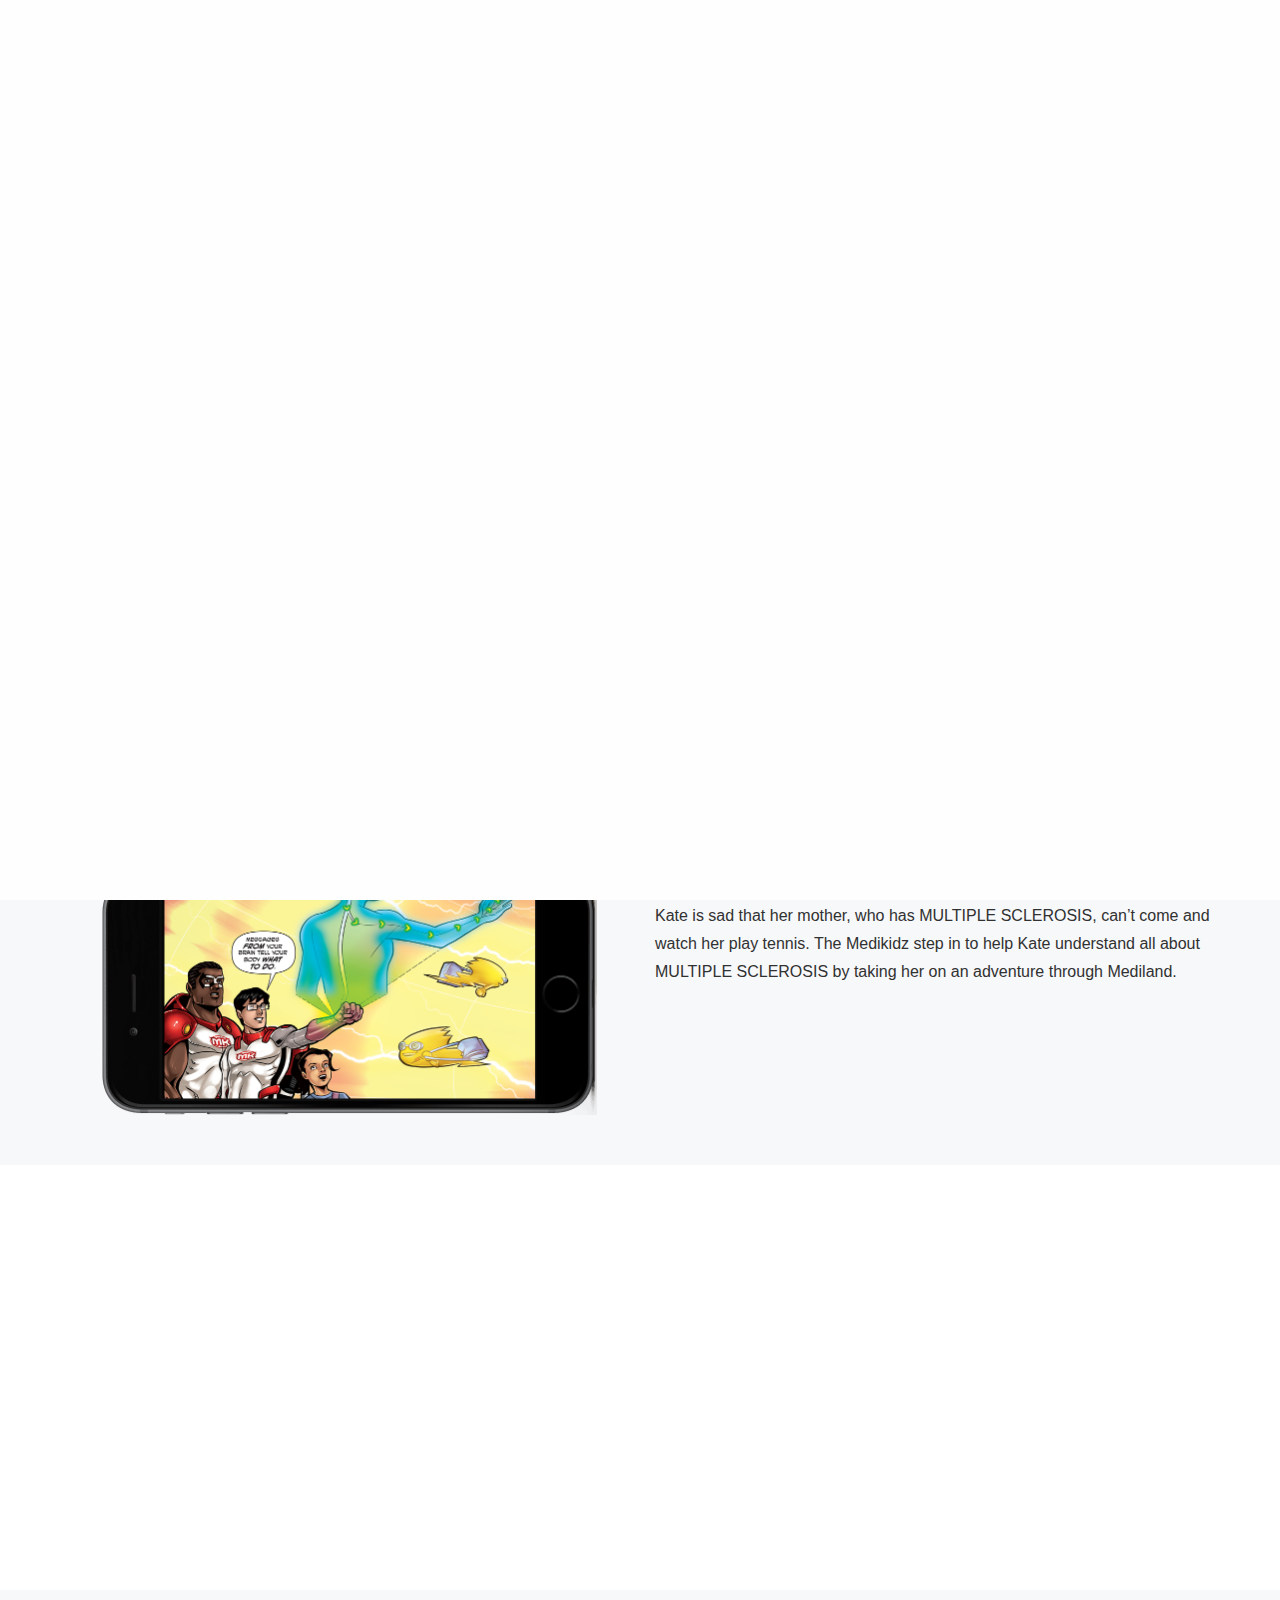
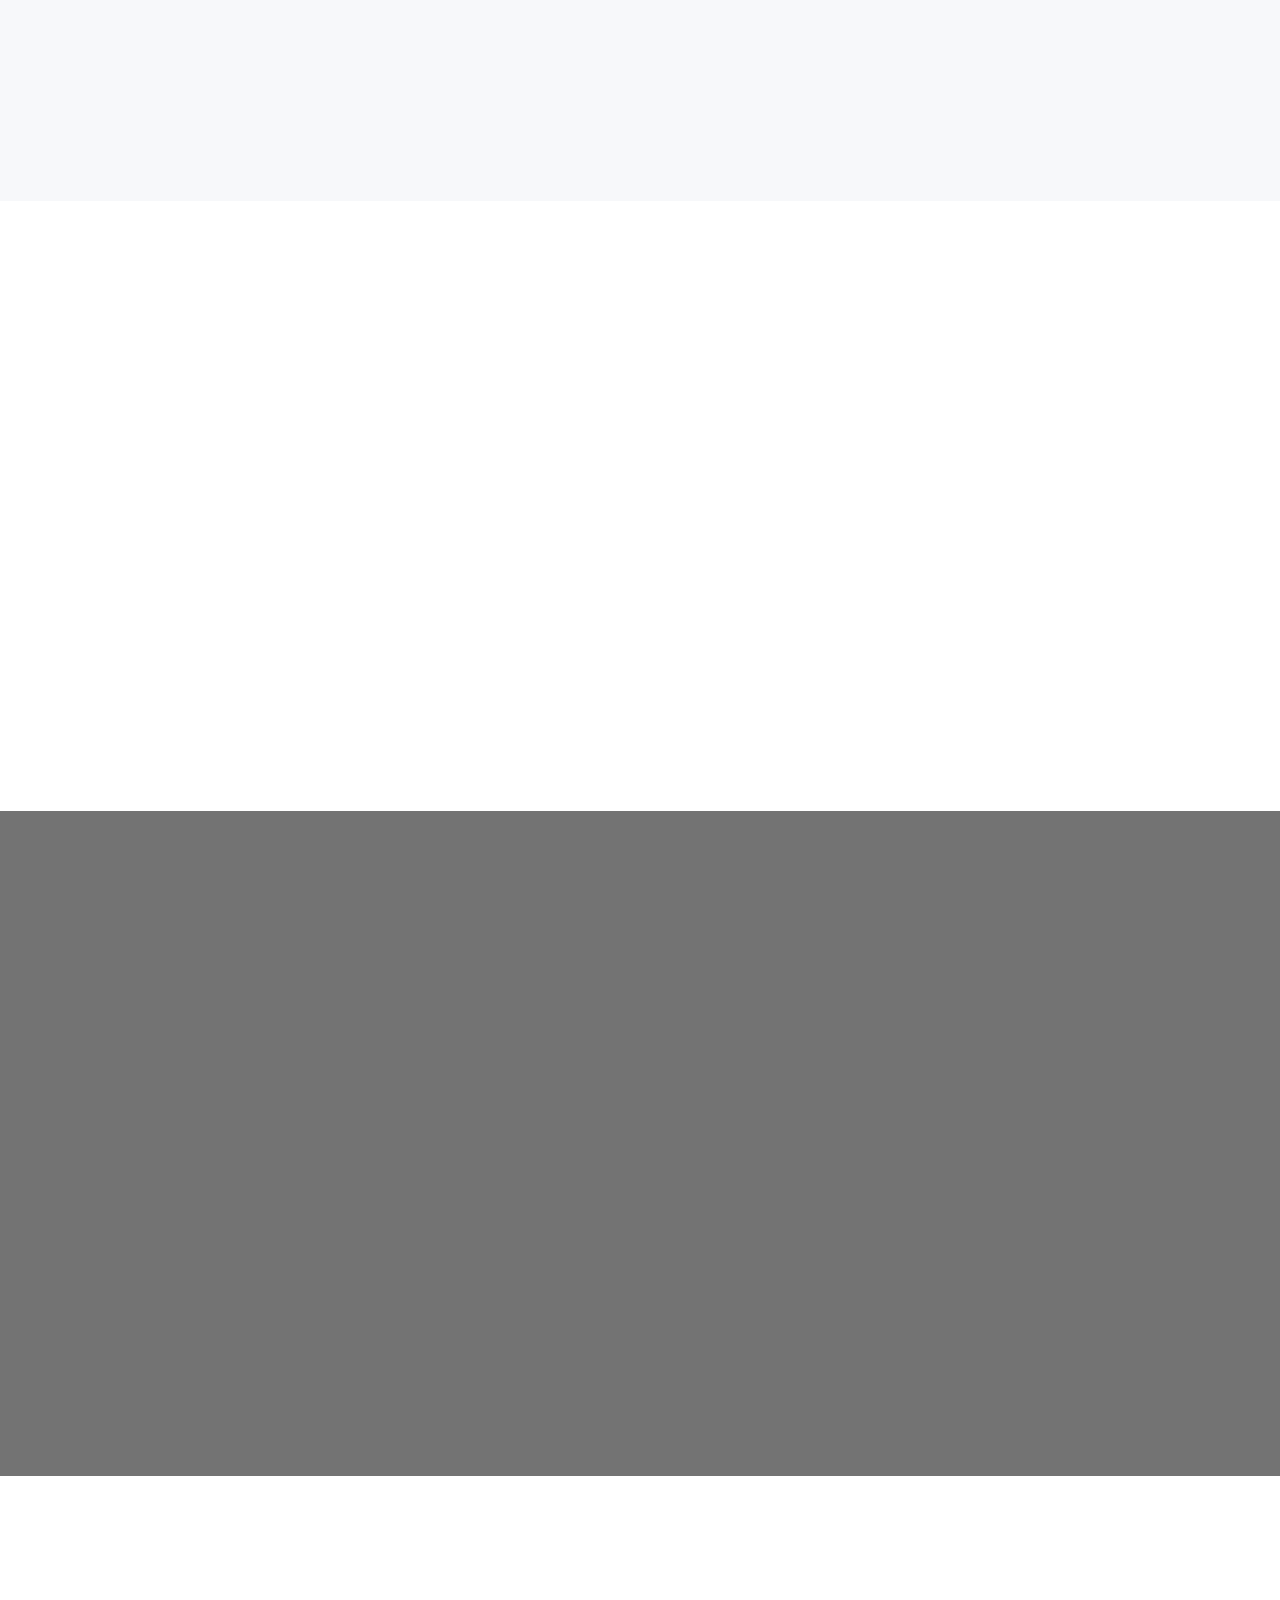
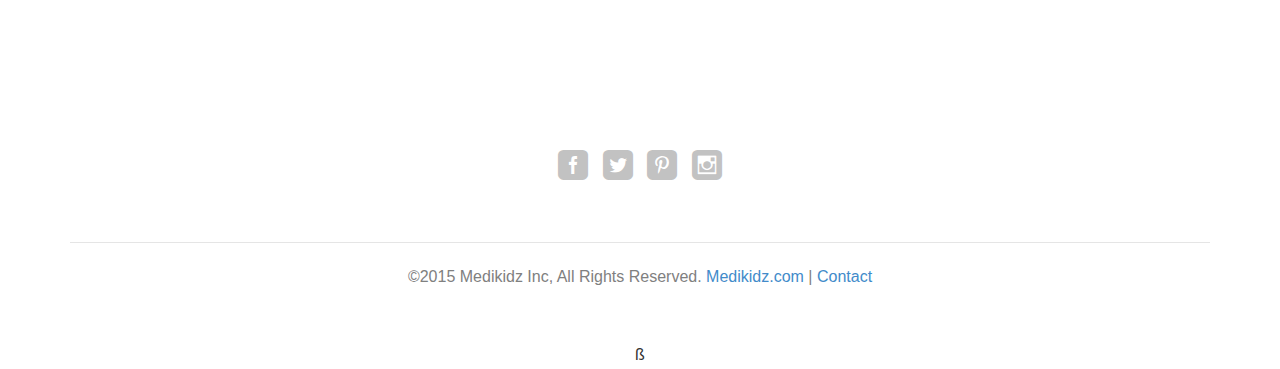
==== index.html @ 262c2599 "MS Landing Page" ====
<!doctype html>
<html lang="en">
<head>
<meta charset="UTF-8">
<meta name="description" content="Medikidz Explain Mulitple Sclerosis">
<meta name="keywords" content="Medikidz, MS, Landing page, Multiple Sclerosis, App, Mobile, comic, tablet, digital">
<meta name="author" content="Adrian Raudaschl">
<meta name="viewport" content="width=device-width, initial-scale=1, maximum-scale=1">

<!-- SITE TITLE -->
<title>Medikidz Explain Multiple Sclerosis</title>

<!-- =========================
      FAV AND TOUCH ICONS  
============================== -->
<link rel="icon" href="images/favicon.ico">
<link rel="apple-touch-icon" href="images/apple-touch-icon.png">
<link rel="apple-touch-icon" sizes="72x72" href="images/apple-touch-icon-72x72.png">
<link rel="apple-touch-icon" sizes="114x114" href="images/apple-touch-icon-114x114.png">

<!-- =========================
     STYLESHEETS   
============================== -->
<!-- BOOTSTRAP -->
<link rel="stylesheet" href="css/bootstrap.min.css">

<!-- FONT ICONS -->
<link rel="stylesheet" href="assets/elegant-icons/style.css">
<link rel="stylesheet" href="assets/app-icons/styles.css">
<!--[if lte IE 7]><script src="lte-ie7.js"></script><![endif]-->

<!-- WEB FONTS -->
<link href='http://fonts.googleapis.com/css?family=Roboto:100,300,100italic,400,300italic' rel='stylesheet' type='text/css'>

<!-- CAROUSEL AND LIGHTBOX -->
<link rel="stylesheet" href="css/owl.theme.css">
<link rel="stylesheet" href="css/owl.carousel.css">
<link rel="stylesheet" href="css/nivo-lightbox.css">
<link rel="stylesheet" href="css/nivo_themes/default/default.css">

<!-- ANIMATIONS -->
<link rel="stylesheet" href="css/animate.min.css">

<!-- CUSTOM STYLESHEETS -->
<link rel="stylesheet" href="css/styles.css">

<!-- COLORS -->
<!-- <link rel="stylesheet" href="css/colors/blue.css"> <!-- DEFAULT COLOR/ CURRENTLY USING -->
<link rel="stylesheet" href="css/colors/red.css"> 
<!-- <link rel="stylesheet" href="css/colors/green.css"> --> 
<!-- <link rel="stylesheet" href="css/colors/purple.css"> --> 
<!-- <link rel="stylesheet" href="css/colors/orange.css"> --> 
<!-- <link rel="stylesheet" href="css/colors/blue-munsell.css"> --> 
<!-- <link rel="stylesheet" href="css/colors/slate.css"> --> 
<!-- <link rel="stylesheet" href="css/colors/yellow.css"> -->

<!-- RESPONSIVE FIXES -->
<link rel="stylesheet" href="css/responsive.css">


<!--[if lt IE 9]>
			<script src="js/html5shiv.js"></script>
			<script src="js/respond.min.js"></script>
<![endif]-->

<!-- JQUERY -->
<script src="http://ajax.googleapis.com/ajax/libs/jquery/1.9.1/jquery.min.js"></script>

</head>

<body>
<!-- =========================
     PRE LOADER       
============================== -->
<div class="preloader">
  <div class="status">&nbsp;</div>
</div>

<!-- =========================
     HEADER   
============================== -->
<header class="header" data-stellar-background-ratio="0.5" id="home">


	<!-- STICKY NAVIGATION -->
	<div class="navbar navbar-inverse bs-docs-nav navbar-fixed-top sticky-navigation">
		<div class="container">
			<div class="navbar-header">
				
				<!-- LOGO ON STICKY NAV BAR -->
				<button type="button" class="navbar-toggle" data-toggle="collapse" data-target="#kane-navigation">
				<span class="sr-only">Toggle navigation</span>
				<span class="icon-bar"></span>
				<span class="icon-bar"></span>
				<span class="icon-bar"></span>
				</button>

				<a class="navbar-brand bounceIn" href="#"><img src="images/logo-black.png" alt=""></a>
				
			</div>
			
			<!-- NAVIGATION LINKS -->
			<div class="navbar-collapse collapse" id="kane-navigation">
				<ul class="nav navbar-nav navbar-right main-navigation">
					<li><a href="#home">Home</a></li>
	
					<li><a href="#brief1">Multiple Sclerosis Comic</a></li>
	
					<li><a href="#screenshot-section">Gallery</a></li>
					<li><a href="#download">Free Download</a></li>
					<li><a href="http://www.medikidz.com/">Medikidz.com</a></li>
				</ul>
			</div>
		</div> <!-- /END CONTAINER -->
	</div> <!-- /END STICKY NAVIGATION -->
	
	
	<!-- CONTAINER -->
	<div class="container">
		
		<!-- ONLY LOGO ON HEADER -->
		<div class="only-logo">
			<div class="navbar">
				<div class="navbar-header bounceIn">
					<img src="images/logo.png" alt="Medikidz Logo- Medikidz Explain Multiple Sclerosis">
				</div>
			</div>
		</div> <!-- /END ONLY LOGO ON HEADER -->
		
		<div class="row home-contents">
			<div class="hero">
				
				<!-- HEADING AND BUTTONS -->
				<div class="intro-section">
					
					<!-- WELCOM MESSAGE -->
					
					<img src="images/promo.png" alt="Medikidz Explain Multiple Sclerosis App">
					<!-- <img class="hero-textTOP" src="images/promo-HEROtext.png"> -->
					<a href = "#download"><h3></h3><h2 class="hero-text">DOWNLOAD FOR FREE TODAY!</h2></a>
					
					<!-- BUTTON -->


					<div class="buttons wow bounceInUp" id="download-button">
						<a href = "#download"><img src="images/ios-appdownload.png" alt="iOS download logo"></a>
						<a href = "#download"><img src="images/google-appdownload.png" alt="Google download logo"></a>
						<a href = "#download"><img src="images/browser-appdownload.png" alt="browser logo"></a><br>
						<h5>Available on App Store and Play Store</h5>
					</div>
					<!-- /END BUTTONS -->
					
				</div>
				<!-- /END HEADNING AND BUTTONS -->
				
			</div>
			
			
			<div class="col-md-6 col-sm-6 hidden-xs">
			    
			    
			    
			</div>
			
		</div>
		<!-- /END ROW -->
		
	</div>
	<!-- /END CONTAINER -->
</div>
<!-- /END COLOR OVERLAY -->
</header>
<!-- /END HEADER -->
<!-- <section class="app-brief grey-bg" id="brief1" style=" padding-top: 10px; margin-bottom: -80px;">
	<a href="https://www.hyperiontx.com/"><img src="images/Hyperion_UCD_Support_Logo_mini.png" alt="LOGO" class="responsive-img wow bounceIn"></a>
	<a href="http://www.nucdf.org/"><img src="images/cureUCDLogo-mini.png" alt="LOGO" class="responsive-img wow bounceIn"></a>
</section> -->

<!-- =========================
     BRIEF LEFT SECTION 
============================== -->
<section class="app-brief grey-bg" id="brief1">

<div class="container">
	
	<div class="row">
		
		<!-- PHONES IMAGE -->
		<div class="col-md-6 wow fadeInRight animated" data-wow-offset="10" data-wow-duration="1.5s">
			<div class="phone-image">
				<img src="images/2-iphone-6-left.png" alt="Multiple Sclerosis App sample">
			</div>
		</div>
		
		<!-- RIGHT SIDE WITH BRIEF -->
		<div class="col-md-6 left-align wow fadeInLeft animated" data-wow-offset="10" data-wow-duration="1.5s">
			
			<!-- SECTION TITLE -->
			<h2 class="dark-text">Multiple Sclerosis Adventure!</h2>
			
			<div class="colored-line-left">
			</div>
			
			<p>
				Kate is sad that her mother, who has MULTIPLE SCLEROSIS, can’t come and watch her play tennis. The Medikidz step in to help Kate understand all about MULTIPLE SCLEROSIS by taking her on an adventure through Mediland.
</p>
			
			<!-- FEATURE LIST -->
	<!-- 		<ul class="feature-list">
				<li><i class="icon_lock_alt"></i> Reliable and Secure Platform</li>
				<li><i class="icon_check_alt2"></i> Everything is perfectly orgainized for future</li>
				<li><i class="icon_paperclip"></i> Attach large file easily</li>
				<li><i class="icon_adjust-vert"></i> Tons of features and easy to use and customize</li>
			</ul> -->
			
		</div>
		<!-- /END RIGHT BRIEF -->
		
	</div>
	<!-- /END ROW -->
	
</div>
<!-- /END CONTAINER -->

</section>
<!-- /END SECTION -->
<!-- =========================
     BRIEF RIGHT SECTION 
============================== -->
<section class="app-brief" id="brief2">

<div class="container">
	
	<div class="row">
		
		<!-- BRIEF -->
		<div class="col-md-6 left-align wow fadeInLeft animated" data-wow-offset="10" data-wow-duration="1.5s">
			
			<!-- SECTION TITLE -->
			<h2 class="dark-text">Introducing Kate!</h2>
			
			<div class="colored-line-left">
			</div>
			<p>
Kate’s mother is just one of millions of people who are living with medical conditions that they find hard to explain to children.
			</p>
			
		</div>
		<!-- /ENDBRIEF -->
		
		<!-- PHONES IMAGE -->
		<div class="col-md-6 wow fadeInRight animated" data-wow-offset="10" data-wow-duration="1.5s">
			<div class="phone-image2">
				<img src="images/2-iphone-right.png" alt="Kate playing tennis">
			</div>
		</div>
		<!-- /END PHONES IMAGE -->
		
	</div>
	<!-- /END ROW -->
	
</div>
<!-- /END CONTAINER -->

</section>
<!-- /END SECTION -->

<!-- =========================
     BRIEF LEFT SECTION 
============================== -->
<section class="app-brief grey-bg" id="brief1">

<div class="container">
	
	<div class="row">
		
		<!-- PHONES IMAGE -->
		<div class="col-md-6 wow fadeInRight animated" data-wow-offset="10" data-wow-duration="1.5s">
			<div class="phone-image3">
				<img src="images/novartis.png" alt="novartis Logo">
			</div>
		</div>
		
		<!-- RIGHT SIDE WITH BRIEF -->
		<div class="col-md-6 left-align wow fadeInLeft animated" data-wow-offset="10" data-wow-duration="1.5s">
			
			<!-- SECTION TITLE -->
			<h2 class="dark-text">Kindly supported by Novartis</h2>
			
			
			<!-- FEATURE LIST -->
	<!-- 		<ul class="feature-list">
				<li><i class="icon_lock_alt"></i> Reliable and Secure Platform</li>
				<li><i class="icon_check_alt2"></i> Everything is perfectly orgainized for future</li>
				<li><i class="icon_paperclip"></i> Attach large file easily</li>
				<li><i class="icon_adjust-vert"></i> Tons of features and easy to use and customize</li>
			</ul> -->
			
		</div>
		<!-- /END RIGHT BRIEF -->
		
	</div>
	<!-- /END ROW -->
	
</div>
<!-- /END CONTAINER -->

</section>
<!-- /END SECTION -->






<!-- =========================
     SCREENSHOTS
============================== -->
<section class="screenshots " id="screenshot-section">

<div class="container">
	
	<!-- SECTION HEADER -->
	<div class="section-header wow fadeIn animated" data-wow-offset="10" data-wow-duration="1.5s">


		
		<!-- SECTION TITLE -->
		<h2 class="dark-text">Gallery</h2>
		
		<div class="colored-line">
		</div>	
	</div>
	<!-- /END SECTION HEADER -->
	
	<div class="row wow bounceIn animated" data-wow-offset="10" data-wow-duration="1.5s">
		
		<div id="screenshots" class="owl-carousel owl-theme">
			<div class="shot">
				<a href="images/screenshots/5.jpg" data-lightbox-gallery="screenshots-gallery"><img src="images/screenshots/5.jpg" alt="Screenshot"></a>
			</div>
			
			<div class="shot">
				<a href="images/screenshots/2.jpg" data-lightbox-gallery="screenshots-gallery"><img src="images/screenshots/2.jpg" alt="Screenshot"></a>
			</div>

			<div class="shot">
				<a href="images/screenshots/1.jpg" data-lightbox-gallery="screenshots-gallery"><img src="images/screenshots/1.jpg" alt="Screenshot"></a>
			</div>
			
			<div class="shot">
				<a href="images/screenshots/6.jpg" data-lightbox-gallery="screenshots-gallery"><img src="images/screenshots/6.jpg" alt="Screenshot"></a>
			</div>
			
			<div class="shot">
				<a href="images/screenshots/8.jpg" data-lightbox-gallery="screenshots-gallery"><img src="images/screenshots/8.jpg" alt="Screenshot"></a>
			</div>
			
			<div class="shot">
				<a href="images/screenshots/4.jpg" data-lightbox-gallery="screenshots-gallery"><img src="images/screenshots/4.jpg" alt="Screenshot"></a>
			</div>
			
			
			
			<div class="shot">
				<a href="images/screenshots/7.jpg" data-lightbox-gallery="screenshots-gallery"><img src="images/screenshots/7.jpg" alt="Screenshot"></a>
			</div>
			
			<div class="shot">
				<a href="images/screenshots/3.jpg" data-lightbox-gallery="screenshots-gallery"><img src="images/screenshots/3.jpg" alt="Screenshot"></a>
			</div>
			
		</div>
		<!-- /END SCREENSHOTS -->
		
	</div>
	<!-- /END ROW -->
	
</div>
<!-- /END CONTAINER -->

</section>
<!-- /END SCREENSHOTS SECTION -->





<!-- =========================
     DOWNLOAD NOW 
============================== -->
<section class="download" id="download">

<div class="color-overlay">

	<div class="container">
		<div class="row">
			<div class="col-md-8 col-md-offset-2">
				
				<!-- DOWNLOAD BUTTONS AREA -->
				<div class="download-container">
					<h2 class=" wow fadeInLeft animated" data-wow-offset="10" data-wow-duration="1.5s">Download the comic FREE on</h2>
					
					<!-- BUTTONS -->
					<div class="buttons wow fadeInRight animated" data-wow-offset="10" data-wow-duration="1.5s">

						<a href="#" class="btn btn-default btn-lg standard-button"><i class="icon-app-store"></i>App Store</a>
						<a href="#" class="btn btn-default btn-lg standard-button"><i class="icon-google-play"></i>Play Store</a>
						<a href="#" class="btn btn-default btn-lg standard-button"><i class="icon_cursor"></i>View on your web browser</a>



						<!-- <a href = "#download"><img src="images/ios-appdownload.png"></a>
						<a href = "https://play.google.com/store/apps/details?id=com.medikidz.usa.ucd"><img src="images/google-appdownload.png"></a>
						<a href = "http://www.medikidz.com/Redirection/ucd/usa/en/index.html"><img src="images/browser-appdownload.png"></a>
						 -->
					</div>
					<!-- /END BUTTONS -->
					
				</div>
				<!-- END OF DOWNLOAD BUTTONS AREA -->
				
				
				<!-- SUBSCRIPTION FORM WITH TITLE -->
				<div class="subscription-form-container">
					
					<h2 class="wow fadeInLeft animated" data-wow-offset="10" data-wow-duration="1.5s">Want to keep up with the latest Medikidz news?</h2>
					
					<!-- =====================
					     MAILCHIMP FORM STARTS 
					     ===================== -->
					
					<form class="subscription-form mailchimp form-inline wow fadeInRight animated" data-wow-offset="10" data-wow-duration="1.5s" role="form">
						
						<!-- SUBSCRIPTION SUCCESSFUL OR ERROR MESSAGES -->
						<h4 class="subscription-success"></h4>
						<h4 class="subscription-error"></h4>
						
						<!-- EMAIL INPUT BOX -->
						<input type="email" name="email" id="subscriber-email" placeholder="Your Email" class="form-control input-box">
						
						<!-- SUBSCRIBE BUTTON -->
						<button type="submit" id="subscribe-button" class="btn btn-default standard-button">Subscribe</button>
						
					</form>
					<!-- /END MAILCHIMP FORM STARTS -->
					
					<!-- =====================
					     LOCAL TXT FORM STARTS 
					     ===================== -->
					     
					<!-- THIS FORM IS COMMENTED TO HIDE 
					
					<form class="subscription-form form-inline wow fadeInRight animated" data-wow-offset="10" data-wow-duration="1.5s" id="subscribe" role="form">
						
						<h4 class="subscription-success"><i class="icon_check"></i> Thank you! We will notify you soon.</h4>
						<h4 class="subscription-error">Something Wrong!</h4>
						
						<input type="email" name="email" id="subscriber-email" placeholder="Your Email" class="form-control input-box">
						
						<button type="submit" id="subscribe-button" class="btn btn-default standard-button">Subscribe</button>
						
					</form>
					
					-->
					
					<!-- / LOCAL TXT SAVING FORM END -->

				</div>
                <!-- END OF SUBSCRIPTION FORM WITH TITLE -->
				
			</div> 
			<!-- END COLUMN -->
			
		</div> 
		<!-- END ROW -->
		
	</div>
	<!-- /END CONTAINER -->
</div>
<!-- /END COLOR OVERLAY -->

</section>
<!-- /END DOWNLOAD SECTION -->


<!-- =========================
     FOOTER 
============================== -->
<footer>

<div class="container">
	
	
	<!-- LOGO -->
	<a href="http://www.medikidz.com"><img src="images/logo-black.png" alt="Medikidz LOGO" id="mk-f-logo" class="responsive-img wow bounceIn"></a><br>
	<a href="#/"><img src="images/novartis.png" alt="Novartis LOGO" id="horizon-f-logo" class="responsive-img wow bounceIn"></a>
	<!-- <a href="http://www.nucdf.org/"><img src="images/cureUCDLogo-mini.png" alt="LOGO" class="responsive-img wow bounceIn"></a> -->
	
	<!-- SOCIAL ICONS -->
	<ul class="social-icons">
		<li><a href="https://www.facebook.com/medikidzfoundation"><i class="social_facebook_square"></i></a></li>
		<li><a href="https://twitter.com/medikidz"><i class="social_twitter_square"></i></a></li>
		<li><a href="https://uk.pinterest.com/medikidz/"><i class="social_pinterest_square"></i></a></li>
		<li><a href="https://instagram.com/Medikidz/"><i class="social_instagram_square"></i></a></li>
	</ul>
	
	<!-- COPYRIGHT TEXT -->
	<p class="copyright">
		©2015 Medikidz Inc, All Rights Reserved. <a href="http://www.medikidz.com">Medikidz.com</a> | <a href="http://www.medikidz.com/gb-en/contact-us/" title="">Contact</a>
	</p>

</div>
<!-- /END CONTAINER -->
 
</footer>
<!-- /END FOOTER -->


<!-- =========================
     SCRIPTS 
============================== -->

<script src="js/bootstrap.min.js"></script>
<!-- <script src="js/smoothscroll.js"></script> -->
<script src="js/jquery.scrollTo.min.js"></script>
<script src="js/jquery.localScroll.min.js"></script>
<script src="js/owl.carousel.min.js"></script>ß
<script src="js/nivo-lightbox.min.js"></script>
<script src="js/simple-expand.min.js"></script>
<script src="js/wow.min.js"></script>
<script src="js/jquery.stellar.min.js"></script>
<!-- <script src="js/retina.min.js"></script> -->
<script src="js/jquery.nav.js"></script>
<script src="js/matchMedia.js"></script>
<script src="js/jquery.ajaxchimp.min.js"></script>
<script src="js/jquery.fitvids.js"></script>
<script src="js/custom.js"></script>

</body>
</html>
---- assets/elegant-icons/style.css ----
@font-face {
	font-family: 'ElegantIcons';
	src:url('fonts/ElegantIcons.eot');
	src:url('fonts/ElegantIcons.eot?#iefix') format('embedded-opentype'),
		url('fonts/ElegantIcons.ttf') format('truetype'),
		url('fonts/ElegantIcons.svg#ElegantIcons') format('svg'),
		url('fonts/ElegantIcons.woff') format('woff');
	font-weight: normal;
	font-style: normal;
}

@media screen and (-webkit-min-device-pixel-ratio:0) {
@font-face {
font-family: 'ElegantIcons';
src: url('fonts/ElegantIcons.svg#ElegantIcons') format('svg');

}
}

/* Use the following CSS code if you want to use data attributes for inserting your icons */
[data-icon]:before {
	font-family: 'ElegantIcons';
	content: attr(data-icon);
	speak: none;
	font-weight: normal;
	font-variant: normal;
	text-transform: none;
	line-height: 1;
	-webkit-font-smoothing: antialiased;
	-moz-osx-font-smoothing: grayscale;
}

/* Use the following CSS code if you want to have a class per icon */
/*
Instead of a list of all class selectors,
you can use the generic selector below, but it's slower:
[class*="your-class-prefix"] {
*/
.arrow_up, .arrow_down, .arrow_left, .arrow_right, .arrow_left-up, .arrow_right-up, .arrow_right-down, .arrow_left-down, .arrow-up-down, .arrow_up-down_alt, .arrow_left-right_alt, .arrow_left-right, .arrow_expand_alt2, .arrow_expand_alt, .arrow_condense, .arrow_expand, .arrow_move, .arrow_carrot-up, .arrow_carrot-down, .arrow_carrot-left, .arrow_carrot-right, .arrow_carrot-2up, .arrow_carrot-2down, .arrow_carrot-2left, .arrow_carrot-2right, .arrow_carrot-up_alt2, .arrow_carrot-down_alt2, .arrow_carrot-left_alt2, .arrow_carrot-right_alt2, .arrow_carrot-2up_alt2, .arrow_carrot-2down_alt2, .arrow_carrot-2left_alt2, .arrow_carrot-2right_alt2, .arrow_triangle-up, .arrow_triangle-down, .arrow_triangle-left, .arrow_triangle-right, .arrow_triangle-up_alt2, .arrow_triangle-down_alt2, .arrow_triangle-left_alt2, .arrow_triangle-right_alt2, .arrow_back, .icon_minus-06, .icon_plus, .icon_close, .icon_check, .icon_minus_alt2, .icon_plus_alt2, .icon_close_alt2, .icon_check_alt2, .icon_zoom-out_alt, .icon_zoom-in_alt, .icon_search, .icon_box-empty, .icon_box-selected, .icon_minus-box, .icon_plus-box, .icon_box-checked, .icon_circle-empty, .icon_circle-slelected, .icon_stop_alt2, .icon_stop, .icon_pause_alt2, .icon_pause, .icon_menu, .icon_menu-square_alt2, .icon_menu-circle_alt2, .icon_ul, .icon_ol, .icon_adjust-horiz, .icon_adjust-vert, .icon_document_alt, .icon_documents_alt, .icon_pencil, .icon_pencil-edit_alt, .icon_pencil-edit, .icon_folder-alt, .icon_folder-open_alt, .icon_folder-add_alt, .icon_info_alt, .icon_error-oct_alt, .icon_error-circle_alt, .icon_error-triangle_alt, .icon_question_alt2, .icon_question, .icon_comment_alt, .icon_chat_alt, .icon_vol-mute_alt, .icon_volume-low_alt, .icon_volume-high_alt, .icon_quotations, .icon_quotations_alt2, .icon_clock_alt, .icon_lock_alt, .icon_lock-open_alt, .icon_key_alt, .icon_cloud_alt, .icon_cloud-upload_alt, .icon_cloud-download_alt, .icon_image, .icon_images, .icon_lightbulb_alt, .icon_gift_alt, .icon_house_alt, .icon_genius, .icon_mobile, .icon_tablet, .icon_laptop, .icon_desktop, .icon_camera_alt, .icon_mail_alt, .icon_cone_alt, .icon_ribbon_alt, .icon_bag_alt, .icon_creditcard, .icon_cart_alt, .icon_paperclip, .icon_tag_alt, .icon_tags_alt, .icon_trash_alt, .icon_cursor_alt, .icon_mic_alt, .icon_compass_alt, .icon_pin_alt, .icon_pushpin_alt, .icon_map_alt, .icon_drawer_alt, .icon_toolbox_alt, .icon_book_alt, .icon_calendar, .icon_film, .icon_table, .icon_contacts_alt, .icon_headphones, .icon_lifesaver, .icon_piechart, .icon_refresh, .icon_link_alt, .icon_link, .icon_loading, .icon_blocked, .icon_archive_alt, .icon_heart_alt, .icon_star_alt, .icon_star-half_alt, .icon_star, .icon_star-half, .icon_tools, .icon_tool, .icon_cog, .icon_cogs, .arrow_up_alt, .arrow_down_alt, .arrow_left_alt, .arrow_right_alt, .arrow_left-up_alt, .arrow_right-up_alt, .arrow_right-down_alt, .arrow_left-down_alt, .arrow_condense_alt, .arrow_expand_alt3, .arrow_carrot_up_alt, .arrow_carrot-down_alt, .arrow_carrot-left_alt, .arrow_carrot-right_alt, .arrow_carrot-2up_alt, .arrow_carrot-2dwnn_alt, .arrow_carrot-2left_alt, .arrow_carrot-2right_alt, .arrow_triangle-up_alt, .arrow_triangle-down_alt, .arrow_triangle-left_alt, .arrow_triangle-right_alt, .icon_minus_alt, .icon_plus_alt, .icon_close_alt, .icon_check_alt, .icon_zoom-out, .icon_zoom-in, .icon_stop_alt, .icon_menu-square_alt, .icon_menu-circle_alt, .icon_document, .icon_documents, .icon_pencil_alt, .icon_folder, .icon_folder-open, .icon_folder-add, .icon_folder_upload, .icon_folder_download, .icon_info, .icon_error-circle, .icon_error-oct, .icon_error-triangle, .icon_question_alt, .icon_comment, .icon_chat, .icon_vol-mute, .icon_volume-low, .icon_volume-high, .icon_quotations_alt, .icon_clock, .icon_lock, .icon_lock-open, .icon_key, .icon_cloud, .icon_cloud-upload, .icon_cloud-download, .icon_lightbulb, .icon_gift, .icon_house, .icon_camera, .icon_mail, .icon_cone, .icon_ribbon, .icon_bag, .icon_cart, .icon_tag, .icon_tags, .icon_trash, .icon_cursor, .icon_mic, .icon_compass, .icon_pin, .icon_pushpin, .icon_map, .icon_drawer, .icon_toolbox, .icon_book, .icon_contacts, .icon_archive, .icon_heart, .icon_profile, .icon_group, .icon_grid-2x2, .icon_grid-3x3, .icon_music, .icon_pause_alt, .icon_phone, .icon_upload, .icon_download, .social_facebook, .social_twitter, .social_pinterest, .social_googleplus, .social_tumblr, .social_tumbleupon, .social_wordpress, .social_instagram, .social_dribbble, .social_vimeo, .social_linkedin, .social_rss, .social_deviantart, .social_share, .social_myspace, .social_skype, .social_youtube, .social_picassa, .social_googledrive, .social_flickr, .social_blogger, .social_spotify, .social_delicious, .social_facebook_circle, .social_twitter_circle, .social_pinterest_circle, .social_googleplus_circle, .social_tumblr_circle, .social_stumbleupon_circle, .social_wordpress_circle, .social_instagram_circle, .social_dribbble_circle, .social_vimeo_circle, .social_linkedin_circle, .social_rss_circle, .social_deviantart_circle, .social_share_circle, .social_myspace_circle, .social_skype_circle, .social_youtube_circle, .social_picassa_circle, .social_googledrive_alt2, .social_flickr_circle, .social_blogger_circle, .social_spotify_circle, .social_delicious_circle, .social_facebook_square, .social_twitter_square, .social_pinterest_square, .social_googleplus_square, .social_tumblr_square, .social_stumbleupon_square, .social_wordpress_square, .social_instagram_square, .social_dribbble_square, .social_vimeo_square, .social_linkedin_square, .social_rss_square, .social_deviantart_square, .social_share_square, .social_myspace_square, .social_skype_square, .social_youtube_square, .social_picassa_square, .social_googledrive_square, .social_flickr_square, .social_blogger_square, .social_spotify_square, .social_delicious_square, .icon_printer, .icon_calulator, .icon_building, .icon_floppy, .icon_drive, .icon_search-2, .icon_id, .icon_id-2, .icon_puzzle, .icon_like, .icon_dislike, .icon_mug, .icon_currency, .icon_wallet, .icon_pens, .icon_easel, .icon_flowchart, .icon_datareport, .icon_briefcase, .icon_shield, .icon_percent, .icon_globe, .icon_globe-2, .icon_target, .icon_hourglass, .icon_balance, .icon_rook, .icon_printer-alt, .icon_calculator_alt, .icon_building_alt, .icon_floppy_alt, .icon_drive_alt, .icon_search_alt, .icon_id_alt, .icon_id-2_alt, .icon_puzzle_alt, .icon_like_alt, .icon_dislike_alt, .icon_mug_alt, .icon_currency_alt, .icon_wallet_alt, .icon_pens_alt, .icon_easel_alt, .icon_flowchart_alt, .icon_datareport_alt, .icon_briefcase_alt, .icon_shield_alt, .icon_percent_alt, .icon_globe_alt, .icon_clipboard {
	font-family: 'ElegantIcons';
	speak: none;
	font-style: normal;
	font-weight: normal;
	font-variant: normal;
	text-transform: none;
	line-height: 1;
	-webkit-font-smoothing: antialiased;
}
.arrow_up:before {
	content: "\21";
}
.arrow_down:before {
	content: "\22";
}
.arrow_left:before {
	content: "\23";
}
.arrow_right:before {
	content: "\24";
}
.arrow_left-up:before {
	content: "\25";
}
.arrow_right-up:before {
	content: "\26";
}
.arrow_right-down:before {
	content: "\27";
}
.arrow_left-down:before {
	content: "\28";
}
.arrow-up-down:before {
	content: "\29";
}
.arrow_up-down_alt:before {
	content: "\2a";
}
.arrow_left-right_alt:before {
	content: "\2b";
}
.arrow_left-right:before {
	content: "\2c";
}
.arrow_expand_alt2:before {
	content: "\2d";
}
.arrow_expand_alt:before {
	content: "\2e";
}
.arrow_condense:before {
	content: "\2f";
}
.arrow_expand:before {
	content: "\30";
}
.arrow_move:before {
	content: "\31";
}
.arrow_carrot-up:before {
	content: "\32";
}
.arrow_carrot-down:before {
	content: "\33";
}
.arrow_carrot-left:before {
	content: "\34";
}
.arrow_carrot-right:before {
	content: "\35";
}
.arrow_carrot-2up:before {
	content: "\36";
}
.arrow_carrot-2down:before {
	content: "\37";
}
.arrow_carrot-2left:before {
	content: "\38";
}
.arrow_carrot-2right:before {
	content: "\39";
}
.arrow_carrot-up_alt2:before {
	content: "\3a";
}
.arrow_carrot-down_alt2:before {
	content: "\3b";
}
.arrow_carrot-left_alt2:before {
	content: "\3c";
}
.arrow_carrot-right_alt2:before {
	content: "\3d";
}
.arrow_carrot-2up_alt2:before {
	content: "\3e";
}
.arrow_carrot-2down_alt2:before {
	content: "\3f";
}
.arrow_carrot-2left_alt2:before {
	content: "\40";
}
.arrow_carrot-2right_alt2:before {
	content: "\41";
}
.arrow_triangle-up:before {
	content: "\42";
}
.arrow_triangle-down:before {
	content: "\43";
}
.arrow_triangle-left:before {
	content: "\44";
}
.arrow_triangle-right:before {
	content: "\45";
}
.arrow_triangle-up_alt2:before {
	content: "\46";
}
.arrow_triangle-down_alt2:before {
	content: "\47";
}
.arrow_triangle-left_alt2:before {
	content: "\48";
}
.arrow_triangle-right_alt2:before {
	content: "\49";
}
.arrow_back:before {
	content: "\4a";
}
.icon_minus-06:before {
	content: "\4b";
}
.icon_plus:before {
	content: "\4c";
}
.icon_close:before {
	content: "\4d";
}
.icon_check:before {
	content: "\4e";
}
.icon_minus_alt2:before {
	content: "\4f";
}
.icon_plus_alt2:before {
	content: "\50";
}
.icon_close_alt2:before {
	content: "\51";
}
.icon_check_alt2:before {
	content: "\52";
}
.icon_zoom-out_alt:before {
	content: "\53";
}
.icon_zoom-in_alt:before {
	content: "\54";
}
.icon_search:before {
	content: "\55";
}
.icon_box-empty:before {
	content: "\56";
}
.icon_box-selected:before {
	content: "\57";
}
.icon_minus-box:before {
	content: "\58";
}
.icon_plus-box:before {
	content: "\59";
}
.icon_box-checked:before {
	content: "\5a";
}
.icon_circle-empty:before {
	content: "\5b";
}
.icon_circle-slelected:before {
	content: "\5c";
}
.icon_stop_alt2:before {
	content: "\5d";
}
.icon_stop:before {
	content: "\5e";
}
.icon_pause_alt2:before {
	content: "\5f";
}
.icon_pause:before {
	content: "\60";
}
.icon_menu:before {
	content: "\61";
}
.icon_menu-square_alt2:before {
	content: "\62";
}
.icon_menu-circle_alt2:before {
	content: "\63";
}
.icon_ul:before {
	content: "\64";
}
.icon_ol:before {
	content: "\65";
}
.icon_adjust-horiz:before {
	content: "\66";
}
.icon_adjust-vert:before {
	content: "\67";
}
.icon_document_alt:before {
	content: "\68";
}
.icon_documents_alt:before {
	content: "\69";
}
.icon_pencil:before {
	content: "\6a";
}
.icon_pencil-edit_alt:before {
	content: "\6b";
}
.icon_pencil-edit:before {
	content: "\6c";
}
.icon_folder-alt:before {
	content: "\6d";
}
.icon_folder-open_alt:before {
	content: "\6e";
}
.icon_folder-add_alt:before {
	content: "\6f";
}
.icon_info_alt:before {
	content: "\70";
}
.icon_error-oct_alt:before {
	content: "\71";
}
.icon_error-circle_alt:before {
	content: "\72";
}
.icon_error-triangle_alt:before {
	content: "\73";
}
.icon_question_alt2:before {
	content: "\74";
}
.icon_question:before {
	content: "\75";
}
.icon_comment_alt:before {
	content: "\76";
}
.icon_chat_alt:before {
	content: "\77";
}
.icon_vol-mute_alt:before {
	content: "\78";
}
.icon_volume-low_alt:before {
	content: "\79";
}
.icon_volume-high_alt:before {
	content: "\7a";
}
.icon_quotations:before {
	content: "\7b";
}
.icon_quotations_alt2:before {
	content: "\7c";
}
.icon_clock_alt:before {
	content: "\7d";
}
.icon_lock_alt:before {
	content: "\7e";
}
.icon_lock-open_alt:before {
	content: "\e000";
}
.icon_key_alt:before {
	content: "\e001";
}
.icon_cloud_alt:before {
	content: "\e002";
}
.icon_cloud-upload_alt:before {
	content: "\e003";
}
.icon_cloud-download_alt:before {
	content: "\e004";
}
.icon_image:before {
	content: "\e005";
}
.icon_images:before {
	content: "\e006";
}
.icon_lightbulb_alt:before {
	content: "\e007";
}
.icon_gift_alt:before {
	content: "\e008";
}
.icon_house_alt:before {
	content: "\e009";
}
.icon_genius:before {
	content: "\e00a";
}
.icon_mobile:before {
	content: "\e00b";
}
.icon_tablet:before {
	content: "\e00c";
}
.icon_laptop:before {
	content: "\e00d";
}
.icon_desktop:before {
	content: "\e00e";
}
.icon_camera_alt:before {
	content: "\e00f";
}
.icon_mail_alt:before {
	content: "\e010";
}
.icon_cone_alt:before {
	content: "\e011";
}
.icon_ribbon_alt:before {
	content: "\e012";
}
.icon_bag_alt:before {
	content: "\e013";
}
.icon_creditcard:before {
	content: "\e014";
}
.icon_cart_alt:before {
	content: "\e015";
}
.icon_paperclip:before {
	content: "\e016";
}
.icon_tag_alt:before {
	content: "\e017";
}
.icon_tags_alt:before {
	content: "\e018";
}
.icon_trash_alt:before {
	content: "\e019";
}
.icon_cursor_alt:before {
	content: "\e01a";
}
.icon_mic_alt:before {
	content: "\e01b";
}
.icon_compass_alt:before {
	content: "\e01c";
}
.icon_pin_alt:before {
	content: "\e01d";
}
.icon_pushpin_alt:before {
	content: "\e01e";
}
.icon_map_alt:before {
	content: "\e01f";
}
.icon_drawer_alt:before {
	content: "\e020";
}
.icon_toolbox_alt:before {
	content: "\e021";
}
.icon_book_alt:before {
	content: "\e022";
}
.icon_calendar:before {
	content: "\e023";
}
.icon_film:before {
	content: "\e024";
}
.icon_table:before {
	content: "\e025";
}
.icon_contacts_alt:before {
	content: "\e026";
}
.icon_headphones:before {
	content: "\e027";
}
.icon_lifesaver:before {
	content: "\e028";
}
.icon_piechart:before {
	content: "\e029";
}
.icon_refresh:before {
	content: "\e02a";
}
.icon_link_alt:before {
	content: "\e02b";
}
.icon_link:before {
	content: "\e02c";
}
.icon_loading:before {
	content: "\e02d";
}
.icon_blocked:before {
	content: "\e02e";
}
.icon_archive_alt:before {
	content: "\e02f";
}
.icon_heart_alt:before {
	content: "\e030";
}
.icon_star_alt:before {
	content: "\e031";
}
.icon_star-half_alt:before {
	content: "\e032";
}
.icon_star:before {
	content: "\e033";
}
.icon_star-half:before {
	content: "\e034";
}
.icon_tools:before {
	content: "\e035";
}
.icon_tool:before {
	content: "\e036";
}
.icon_cog:before {
	content: "\e037";
}
.icon_cogs:before {
	content: "\e038";
}
.arrow_up_alt:before {
	content: "\e039";
}
.arrow_down_alt:before {
	content: "\e03a";
}
.arrow_left_alt:before {
	content: "\e03b";
}
.arrow_right_alt:before {
	content: "\e03c";
}
.arrow_left-up_alt:before {
	content: "\e03d";
}
.arrow_right-up_alt:before {
	content: "\e03e";
}
.arrow_right-down_alt:before {
	content: "\e03f";
}
.arrow_left-down_alt:before {
	content: "\e040";
}
.arrow_condense_alt:before {
	content: "\e041";
}
.arrow_expand_alt3:before {
	content: "\e042";
}
.arrow_carrot_up_alt:before {
	content: "\e043";
}
.arrow_carrot-down_alt:before {
	content: "\e044";
}
.arrow_carrot-left_alt:before {
	content: "\e045";
}
.arrow_carrot-right_alt:before {
	content: "\e046";
}
.arrow_carrot-2up_alt:before {
	content: "\e047";
}
.arrow_carrot-2dwnn_alt:before {
	content: "\e048";
}
.arrow_carrot-2left_alt:before {
	content: "\e049";
}
.arrow_carrot-2right_alt:before {
	content: "\e04a";
}
.arrow_triangle-up_alt:before {
	content: "\e04b";
}
.arrow_triangle-down_alt:before {
	content: "\e04c";
}
.arrow_triangle-left_alt:before {
	content: "\e04d";
}
.arrow_triangle-right_alt:before {
	content: "\e04e";
}
.icon_minus_alt:before {
	content: "\e04f";
}
.icon_plus_alt:before {
	content: "\e050";
}
.icon_close_alt:before {
	content: "\e051";
}
.icon_check_alt:before {
	content: "\e052";
}
.icon_zoom-out:before {
	content: "\e053";
}
.icon_zoom-in:before {
	content: "\e054";
}
.icon_stop_alt:before {
	content: "\e055";
}
.icon_menu-square_alt:before {
	content: "\e056";
}
.icon_menu-circle_alt:before {
	content: "\e057";
}
.icon_document:before {
	content: "\e058";
}
.icon_documents:before {
	content: "\e059";
}
.icon_pencil_alt:before {
	content: "\e05a";
}
.icon_folder:before {
	content: "\e05b";
}
.icon_folder-open:before {
	content: "\e05c";
}
.icon_folder-add:before {
	content: "\e05d";
}
.icon_folder_upload:before {
	content: "\e05e";
}
.icon_folder_download:before {
	content: "\e05f";
}
.icon_info:before {
	content: "\e060";
}
.icon_error-circle:before {
	content: "\e061";
}
.icon_error-oct:before {
	content: "\e062";
}
.icon_error-triangle:before {
	content: "\e063";
}
.icon_question_alt:before {
	content: "\e064";
}
.icon_comment:before {
	content: "\e065";
}
.icon_chat:before {
	content: "\e066";
}
.icon_vol-mute:before {
	content: "\e067";
}
.icon_volume-low:before {
	content: "\e068";
}
.icon_volume-high:before {
	content: "\e069";
}
.icon_quotations_alt:before {
	content: "\e06a";
}
.icon_clock:before {
	content: "\e06b";
}
.icon_lock:before {
	content: "\e06c";
}
.icon_lock-open:before {
	content: "\e06d";
}
.icon_key:before {
	content: "\e06e";
}
.icon_cloud:before {
	content: "\e06f";
}
.icon_cloud-upload:before {
	content: "\e070";
}
.icon_cloud-download:before {
	content: "\e071";
}
.icon_lightbulb:before {
	content: "\e072";
}
.icon_gift:before {
	content: "\e073";
}
.icon_house:before {
	content: "\e074";
}
.icon_camera:before {
	content: "\e075";
}
.icon_mail:before {
	content: "\e076";
}
.icon_cone:before {
	content: "\e077";
}
.icon_ribbon:before {
	content: "\e078";
}
.icon_bag:before {
	content: "\e079";
}
.icon_cart:before {
	content: "\e07a";
}
.icon_tag:before {
	content: "\e07b";
}
.icon_tags:before {
	content: "\e07c";
}
.icon_trash:before {
	content: "\e07d";
}
.icon_cursor:before {
	content: "\e07e";
}
.icon_mic:before {
	content: "\e07f";
}
.icon_compass:before {
	content: "\e080";
}
.icon_pin:before {
	content: "\e081";
}
.icon_pushpin:before {
	content: "\e082";
}
.icon_map:before {
	content: "\e083";
}
.icon_drawer:before {
	content: "\e084";
}
.icon_toolbox:before {
	content: "\e085";
}
.icon_book:before {
	content: "\e086";
}
.icon_contacts:before {
	content: "\e087";
}
.icon_archive:before {
	content: "\e088";
}
.icon_heart:before {
	content: "\e089";
}
.icon_profile:before {
	content: "\e08a";
}
.icon_group:before {
	content: "\e08b";
}
.icon_grid-2x2:before {
	content: "\e08c";
}
.icon_grid-3x3:before {
	content: "\e08d";
}
.icon_music:before {
	content: "\e08e";
}
.icon_pause_alt:before {
	content: "\e08f";
}
.icon_phone:before {
	content: "\e090";
}
.icon_upload:before {
	content: "\e091";
}
.icon_download:before {
	content: "\e092";
}
.social_facebook:before {
	content: "\e093";
}
.social_twitter:before {
	content: "\e094";
}
.social_pinterest:before {
	content: "\e095";
}
.social_googleplus:before {
	content: "\e096";
}
.social_tumblr:before {
	content: "\e097";
}
.social_tumbleupon:before {
	content: "\e098";
}
.social_wordpress:before {
	content: "\e099";
}
.social_instagram:before {
	content: "\e09a";
}
.social_dribbble:before {
	content: "\e09b";
}
.social_vimeo:before {
	content: "\e09c";
}
.social_linkedin:before {
	content: "\e09d";
}
.social_rss:before {
	content: "\e09e";
}
.social_deviantart:before {
	content: "\e09f";
}
.social_share:before {
	content: "\e0a0";
}
.social_myspace:before {
	content: "\e0a1";
}
.social_skype:before {
	content: "\e0a2";
}
.social_youtube:before {
	content: "\e0a3";
}
.social_picassa:before {
	content: "\e0a4";
}
.social_googledrive:before {
	content: "\e0a5";
}
.social_flickr:before {
	content: "\e0a6";
}
.social_blogger:before {
	content: "\e0a7";
}
.social_spotify:before {
	content: "\e0a8";
}
.social_delicious:before {
	content: "\e0a9";
}
.social_facebook_circle:before {
	content: "\e0aa";
}
.social_twitter_circle:before {
	content: "\e0ab";
}
.social_pinterest_circle:before {
	content: "\e0ac";
}
.social_googleplus_circle:before {
	content: "\e0ad";
}
.social_tumblr_circle:before {
	content: "\e0ae";
}
.social_stumbleupon_circle:before {
	content: "\e0af";
}
.social_wordpress_circle:before {
	content: "\e0b0";
}
.social_instagram_circle:before {
	content: "\e0b1";
}
.social_dribbble_circle:before {
	content: "\e0b2";
}
.social_vimeo_circle:before {
	content: "\e0b3";
}
.social_linkedin_circle:before {
	content: "\e0b4";
}
.social_rss_circle:before {
	content: "\e0b5";
}
.social_deviantart_circle:before {
	content: "\e0b6";
}
.social_share_circle:before {
	content: "\e0b7";
}
.social_myspace_circle:before {
	content: "\e0b8";
}
.social_skype_circle:before {
	content: "\e0b9";
}
.social_youtube_circle:before {
	content: "\e0ba";
}
.social_picassa_circle:before {
	content: "\e0bb";
}
.social_googledrive_alt2:before {
	content: "\e0bc";
}
.social_flickr_circle:before {
	content: "\e0bd";
}
.social_blogger_circle:before {
	content: "\e0be";
}
.social_spotify_circle:before {
	content: "\e0bf";
}
.social_delicious_circle:before {
	content: "\e0c0";
}
.social_facebook_square:before {
	content: "\e0c1";
}
.social_twitter_square:before {
	content: "\e0c2";
}
.social_pinterest_square:before {
	content: "\e0c3";
}
.social_googleplus_square:before {
	content: "\e0c4";
}
.social_tumblr_square:before {
	content: "\e0c5";
}
.social_stumbleupon_square:before {
	content: "\e0c6";
}
.social_wordpress_square:before {
	content: "\e0c7";
}
.social_instagram_square:before {
	content: "\e0c8";
}
.social_dribbble_square:before {
	content: "\e0c9";
}
.social_vimeo_square:before {
	content: "\e0ca";
}
.social_linkedin_square:before {
	content: "\e0cb";
}
.social_rss_square:before {
	content: "\e0cc";
}
.social_deviantart_square:before {
	content: "\e0cd";
}
.social_share_square:before {
	content: "\e0ce";
}
.social_myspace_square:before {
	content: "\e0cf";
}
.social_skype_square:before {
	content: "\e0d0";
}
.social_youtube_square:before {
	content: "\e0d1";
}
.social_picassa_square:before {
	content: "\e0d2";
}
.social_googledrive_square:before {
	content: "\e0d3";
}
.social_flickr_square:before {
	content: "\e0d4";
}
.social_blogger_square:before {
	content: "\e0d5";
}
.social_spotify_square:before {
	content: "\e0d6";
}
.social_delicious_square:before {
	content: "\e0d7";
}
.icon_printer:before {
	content: "\e103";
}
.icon_calulator:before {
	content: "\e0ee";
}
.icon_building:before {
	content: "\e0ef";
}
.icon_floppy:before {
	content: "\e0e8";
}
.icon_drive:before {
	content: "\e0ea";
}
.icon_search-2:before {
	content: "\e101";
}
.icon_id:before {
	content: "\e107";
}
.icon_id-2:before {
	content: "\e108";
}
.icon_puzzle:before {
	content: "\e102";
}
.icon_like:before {
	content: "\e106";
}
.icon_dislike:before {
	content: "\e0eb";
}
.icon_mug:before {
	content: "\e105";
}
.icon_currency:before {
	content: "\e0ed";
}
.icon_wallet:before {
	content: "\e100";
}
.icon_pens:before {
	content: "\e104";
}
.icon_easel:before {
	content: "\e0e9";
}
.icon_flowchart:before {
	content: "\e109";
}
.icon_datareport:before {
	content: "\e0ec";
}
.icon_briefcase:before {
	content: "\e0fe";
}
.icon_shield:before {
	content: "\e0f6";
}
.icon_percent:before {
	content: "\e0fb";
}
.icon_globe:before {
	content: "\e0e2";
}
.icon_globe-2:before {
	content: "\e0e3";
}
.icon_target:before {
	content: "\e0f5";
}
.icon_hourglass:before {
	content: "\e0e1";
}
.icon_balance:before {
	content: "\e0ff";
}
.icon_rook:before {
	content: "\e0f8";
}
.icon_printer-alt:before {
	content: "\e0fa";
}
.icon_calculator_alt:before {
	content: "\e0e7";
}
.icon_building_alt:before {
	content: "\e0fd";
}
.icon_floppy_alt:before {
	content: "\e0e4";
}
.icon_drive_alt:before {
	content: "\e0e5";
}
.icon_search_alt:before {
	content: "\e0f7";
}
.icon_id_alt:before {
	content: "\e0e0";
}
.icon_id-2_alt:before {
	content: "\e0fc";
}
.icon_puzzle_alt:before {
	content: "\e0f9";
}
.icon_like_alt:before {
	content: "\e0dd";
}
.icon_dislike_alt:before {
	content: "\e0f1";
}
.icon_mug_alt:before {
	content: "\e0dc";
}
.icon_currency_alt:before {
	content: "\e0f3";
}
.icon_wallet_alt:before {
	content: "\e0d8";
}
.icon_pens_alt:before {
	content: "\e0db";
}
.icon_easel_alt:before {
	content: "\e0f0";
}
.icon_flowchart_alt:before {
	content: "\e0df";
}
.icon_datareport_alt:before {
	content: "\e0f2";
}
.icon_briefcase_alt:before {
	content: "\e0f4";
}
.icon_shield_alt:before {
	content: "\e0d9";
}
.icon_percent_alt:before {
	content: "\e0da";
}
.icon_globe_alt:before {
	content: "\e0de";
}
.icon_clipboard:before {
	content: "\e0e6";
}


	.glyph {
		float: left;
		text-align: center;
		padding: .75em;
		margin: .4em 1.5em .75em 0;
		width: 6em;
text-shadow: none;
	}
        .glyph_big {
        font-size: 128px;
        color: #59c5dc;
        float: left;
        margin-right: 20px;
        }

        .glyph div { padding-bottom: 10px;}

	.glyph input {
		font-family: consolas, monospace;
		font-size: 12px;
		width: 100%;
		text-align: center;
		border: 0;
		-webkit-box-shadow: 0 0 0 1px #ccc;
		        box-shadow: 0 0 0 1px #ccc;
		padding: .2em;
                -moz-border-radius: 5px;
                -webkit-border-radius: 5px;
	}
	.centered {
		margin-left: auto;
		margin-right: auto;
	}
	.glyph .fs1 {
		font-size: 2em;
	}
---- assets/app-icons/styles.css ----
@charset "UTF-8";

@font-face {
  font-family: "app-icons";
  src:url("fonts/app-icons.eot");
  src:url("fonts/app-icons.eot?#iefix") format("embedded-opentype"),
    url("fonts/app-icons.woff") format("woff"),
    url("fonts/app-icons.ttf") format("truetype"),
    url("fonts/app-icons.svg#app-icons") format("svg");
  font-weight: normal;
  font-style: normal;

}




[data-icon]:before {
  font-family: "app-icons" !important;
  content: attr(data-icon);
  font-style: normal !important;
  font-weight: normal !important;
  font-variant: normal !important;
  text-transform: none !important;
  speak: none;
  line-height: 1;
  -webkit-font-smoothing: antialiased;
  -moz-osx-font-smoothing: grayscale;
}

[class^="icon-"]:before,
[class*=" icon-"]:before {
  font-family: "app-icons" !important;
  font-style: normal !important;
  font-weight: normal !important;
  font-variant: normal !important;
  text-transform: none !important;
  speak: none;
  line-height: 1;
  -webkit-font-smoothing: antialiased;
  -moz-osx-font-smoothing: grayscale;
}

.icon-app-store:before {
  content: "\e000";
}
.icon-ionicons:before {
  content: "\e000";
}
.icon-google-play:before {
  content: "\e001";
}
.icon-app-download:before {
  content: "\e002";
}
.icon-ionicons-2:before {
  content: "\e002";
}
---- css/nivo_themes/default/default.css ----
/*
 * Nivo Lightbox Default Theme v1.0
 * http://dev7studios.com/nivo-lightbox
 *
 * Copyright 2013, Dev7studios
 * Free to use and abuse under the MIT license.
 * http://www.opensource.org/licenses/mit-license.php
 */
 
.nivo-lightbox-theme-default.nivo-lightbox-overlay { 
	background: #666;
	background: rgba(0,0,0,0.6); 
}
.nivo-lightbox-theme-default .nivo-lightbox-content.nivo-lightbox-loading { background: url(loading.gif) no-repeat 50% 50%; }

.nivo-lightbox-theme-default .nivo-lightbox-nav {
	top: 10%;
	width: 8%;
	height: 80%;
	text-indent: -9999px;
	background-repeat: no-repeat;
	background-position: 50% 50%;
	opacity: 0.5;
}
.nivo-lightbox-theme-default .nivo-lightbox-nav:hover { 
	opacity: 1; 
	background-color: rgba(0,0,0,0.5);
}
.nivo-lightbox-theme-default .nivo-lightbox-prev { 
	background-image: url(prev.png); 
	border-radius: 0 3px 3px 0;
}
.nivo-lightbox-theme-default .nivo-lightbox-next { 
	background-image: url(next.png); 
	border-radius: 3px 0 0 3px;
}

.nivo-lightbox-theme-default .nivo-lightbox-close {
	display: block;
	background: url(close.png) no-repeat;
	width: 48px;
	height: 48px;
	text-indent: -9999px;
	padding: 5px;
	opacity: 0.5;
}
.nivo-lightbox-theme-default .nivo-lightbox-close:hover { opacity: 1; }

.nivo-lightbox-theme-default .nivo-lightbox-title-wrap { bottom: -7%; }
.nivo-lightbox-theme-default .nivo-lightbox-title {
	font: 14px/20px 'Helvetica Neue', Helvetica, Arial, sans-serif;
	font-style: normal;
	font-weight: normal;
	background: #000;
	color: #fff;
	padding: 7px 15px;
	border-radius: 30px;
}

.nivo-lightbox-theme-default .nivo-lightbox-image img {
	background: #fff;
	-webkit-box-shadow: 0px 1px 1px rgba(0,0,0,0.4);
	        box-shadow: 0px 1px 1px rgba(0,0,0,0.4);
}
.nivo-lightbox-theme-default .nivo-lightbox-ajax,
.nivo-lightbox-theme-default .nivo-lightbox-inline {
	background: #fff;
	padding: 40px;
	-webkit-box-shadow: 0px 1px 1px rgba(0,0,0,0.4);
	        box-shadow: 0px 1px 1px rgba(0,0,0,0.4);
}

@media (-webkit-min-device-pixel-ratio: 1.3),
       (-o-min-device-pixel-ratio: 2.6/2),
       (min--moz-device-pixel-ratio: 1.3),
       (min-device-pixel-ratio: 1.3),
       (min-resolution: 1.3dppx) {

	.nivo-lightbox-theme-default .nivo-lightbox-content.nivo-lightbox-loading { 
		background-image: url(loading@2x.gif); 
		-webkit-background-size: 32px 32px; 
		        background-size: 32px 32px;
	}
	.nivo-lightbox-theme-default .nivo-lightbox-prev { 
		background-image: url(prev@2x.png); 
		-webkit-background-size: 48px 48px; 
		        background-size: 48px 48px;
	}
	.nivo-lightbox-theme-default .nivo-lightbox-next { 
		background-image: url(next@2x.png); 
		-webkit-background-size: 48px 48px; 
		        background-size: 48px 48px;
	}
	.nivo-lightbox-theme-default .nivo-lightbox-close { 
		background-image: url(close@2x.png); 
		-webkit-background-size: 16px 16px; 
		        background-size: 16px 16px;
	}
	
}
---- css/styles.css ----
footer/* =======================================================================
Kane - Responsive App Landing Page 1.7
======================================================================= */

/* --------------------------------------
=========================================
GLOBAL STYLES
=========================================
-----------------------------------------*/

html {
    font-size: 100%;
}

body {
    background: #ffffff;
    font: bold 2em/1 "Helvetica Neue", Helvetica, Arial, sans-serif;
    font-size: 16px;
    font-weight: 300;
    color: #313131;
    line-height: 28px;
    text-align: center;
    overflow-x: hidden !important;
    margin: auto !important;
}


/* Internet Explorer 10 in Windows 8 and Windows Phone 8 Bug fix */

@-webkit-viewport {
    width: device-width;
}

@-moz-viewport {
    width: device-width;
}

@-ms-viewport {
    width: device-width;
}

@-o-viewport {
    width: device-width;
}

@viewport {
    width: device-width;
}

a {
    -webkit-transition: all ease 0.25s;
            transition: all ease 0.25s;
}

a:hover {
    text-decoration: none;
}

.btn:focus,
.btn:active {
    outline: inherit;
}


/* Other fixes*/

*,
*:before,
*:after {
    -webkit-box-sizing: border-box;
    -moz-box-sizing: border-box;
            box-sizing: border-box;
}

ul,
ol {
    padding-left: 0 !important;
}

li {
    list-style: none;
}


/* PRE LOADER */
.preloader {
    position: fixed;
    top: 0;
    left: 0;
    right: 0;
    bottom: 0;
    background-color: #fefefe;
    z-index: 99999;
    height: 100%;
    width: 100%;
    overflow: hidden !important;
}

.status {
    width: 40px;
    height: 40px;
    position: absolute;
    left: 50%;
    top: 50%;
    background-image: url(../images/loading.gif);
    background-repeat: no-repeat;
    background-position: center;
    -webkit-background-size: cover;
            background-size: cover;
    margin: -20px 0 0 -20px;
}

/*---------------------------------------
   Typography                
-----------------------------------------*/

/* FONT FACE LOADER */
@font-face {
    font-family: 'Lane';
    src: url('../fonts/lanenar_Lane.eot');
    src: url('../fonts/lanenar_Lane.eot?#iefix') format('embedded-opentype'), url('../fonts/lanenar_Lane.woff') format('woff'), url('../fonts/lanenar_Lane.ttf') format('truetype'), url('../fonts/lanenar_Lane.svg#Lane') format('svg');
    font-weight: normal;
    font-style: normal;
}

@media screen and (-webkit-min-device-pixel-ratio: 0) {
 
    @font-face {
        font-family: 'Lane';
        src: url('../fonts/lanenar_Lane.svg#Lane') format('svg');
    }
}

/* HEADINGS */

h1,
h2 {
    font-family: 'Lane', sans-serif;
    font-weight: 900;
}

h1 {
    font-size: 3.75rem;
    line-height: 4.688rem;
}

h2 {
    font-size: 3.125rem;
    line-height: 4.063rem;
}

h3 {
    font-size: 24px;
    line-height: 38px;
    font-weight: 300;
}

h4 {
    font-size: 20px;
    line-height: 30px;
    font-weight: 300;
}

h5 {
    font-size: 18px;
    font-weight: 300;
}

/*---------------------------------------
   CUSTOM BUTTON              
-----------------------------------------*/

.standard-button,
.standard-button2 {
    font-size: 18px;
    font-weight: 400 !important;
    border-radius: 4px !important;
    text-shadow: 0 !important;
    color: #ffffff;
    min-width: 150px;
    border: none;
    padding: 16px 25px 16px 25px;
    margin: 5px;
    -webkit-transition: all ease 0.25s;
            transition: all ease 0.25s;
}

.standard-button:hover,
.standard-button2:hover {
    border: none;
}

.standard-button i,
.standard-button2 i {
    vertical-align: inherit;
    margin-right: 8px;
    font-size: 20px;
    
}


/*---------------------------------------
   TEXTS               
-----------------------------------------*/

.white-text {
    color: #ffffff;
}

.dark-text {
    color: #272727;
}

.grey-bg {
    background: #F7F8FA !important;
}


/*---------------------------------------
   SECTIONS          
-----------------------------------------*/

.section-header {
    padding-bottom: 18px;
}

.section-header h2 {
    margin-bottom: 20px;
}

.section-header .section-description {
    display: inline-block;
    position: relative;
    text-align: center;
    padding-top: 10px;
    padding-bottom: 10px;
}

/*---------------------------------------
   LINES          
-----------------------------------------*/

.colored-line {
    margin: auto;
    z-index: 1;
    width: 165px;
    height: 1px;
}

.white-line {
    margin: auto;
    z-index: 1;
    width: 165px;
    height: 1px;
    background: #ffffff;
}

.colored-line-left {
    float: left;
    z-index: 1;
    display: block;
    width: 165px;
    height: 1px;
}

/*---------------------------------------
=========================================
 **   SECTION STYLES                
=========================================
-----------------------------------------*/

/*---------------------------------------
   SECTION:  HOME                 
-----------------------------------------*/

header {
    background: url(../images/bg-2.jpg) no-repeat center top fixed;
    -webkit-background-size: cover;
            background-size: cover;
            padding-bottom: 40px;
}



header .color-overlay {
    min-height: 850px;
}

header .full-screen {
    width: 100%;
    height: 100px;
}

/* TOP BAR WITH NAVIGATION */

.sticky-navigation {
  min-height: 60px;
  background: #FFFFFF;
  border: none;
  padding: 0 !important;
  margin-bottom: 0 !important;
  -webkit-backface-visibility: hidden;
  -webkit-box-shadow: 0px 2px 8px 0px rgba(50, 50, 50, 0.08);
          box-shadow: 0px 2px 8px 0px rgba(50, 50, 50, 0.08);
}

.sticky-navigation .navbar-header img {
  max-height: 20px;
  -webkit-backface-visibility: hidden;
}

.sticky-navigation .main-navigation .current a {
  color: #000000 !important;
  position: relative;
  outline: none;
}

.sticky-navigation .main-navigation li a {
  line-height: 30px;
  font-weight: 400;
  font-size: 13px;
  text-transform: uppercase;
}

.sticky-navigation .main-navigation li a:hover {
    color: #000000;
}

.navbar-inverse .navbar-toggle {
border-color: #313131;
background: #313131;
}

header .only-logo .navbar {
    background: none;
    padding: 30px;
}

header .only-logo .navbar .navbar-header {
    float: none;
}

/* INTRO */

header .home-contents {
    margin-top: 5%;
}

header .intro-section {
    text-align: center;
}

header .intro-section .standard-button {
    margin: 0;
    border: 2px solid;
}

header .phone-image {
/*    max-width: 350px;*/
    margin: auto;
    margin-bottom: 50px;
}

header .phone-image img {
    width: 100%;
}

header .intro-section .intro {
    color: #ffffff;
    margin-bottom: 36px;
}

header .intro-section h5 {
    color: #000000;
    font-weight: bold;
}

header .intro-section .buttons {
    margin-top: 10px;
}

/*---------------------------------------
   SECTION:  FEATURES                 
-----------------------------------------*/

.features {
    padding-top: 80px;
    padding-bottom: 30px;
    background: #ffffff;
}

.features .features-left {
    text-align: right;
    margin-top: 26px;
    margin-bottom: 80px;
}

.features .features-left .icon-container {
    float: right;
    margin-left: 20px;
}

.features .features-right {
    text-align: left;
    margin-top: 26px;
    margin-bottom: 80px;
}

.features .features-right .icon-container {
    float: left;
    margin-right: 20px;
}

.features .feature {
    margin-bottom: 40px;
}

.features .feature .icon-container {
    display: block;
    min-height: 120px;
    margin-top: 5px;
}

.features .feature .icon-container .icon {
    width: 55px;
    height: 55px;
    border-radius: 50%;
    line-height: 55px;
    font-size: 18px;
    text-align: center;
    -webkit-transition: all ease-in 0.25s;
            transition: all ease-in 0.25s;
    -webkit-background-clip: padding-box;
           -moz-background-clip: padding;
            background-clip: padding-box;
}

.features .phone-image {
    max-width: 250px;
    margin: auto;
    margin-bottom: 80px;
}

.features .phone-image img {
    width: 100%;
}


/*---------------------------------------
   SECTION:  BRIEF                 
-----------------------------------------*/

.app-brief {
    padding-top: 0px;
/*    padding-bottom: 40px;*/
    vertical-align: center;
}

.app-brief h2 {
    margin-top:100px;
    margin-bottom: 20px;
}

.app-brief .phone-image {
/*    max-width: 350px;*/
    margin: auto;
    margin-bottom: 50px;
    margin-top: 50px;
}

.app-brief .phone-image img {
    width: 90%;
    
}
.app-brief .phone-image2 {
/*    max-width: 350px;*/
    margin: auto;
    margin-bottom: 0px;
    margin-top: 40px;
}

.app-brief .phone-image2 img {
    width: 80%;
    
}

.app-brief .phone-image3 {
/*    max-width: 350px;*/
    margin: auto;
    margin-bottom: 20px;
    margin-top: 40px;
}

.app-brief .phone-image3 img {
    width: 70%;
    
}

.app-brief .left-align {
    text-align: left;
    margin-bottom: 50px;
}

.app-brief .left-align p {
    display: block;
    float: none;
    margin-top: 50px;
}

.app-brief .left-align .feature-list {
    margin-top: 40px;
}

.app-brief .left-align .feature-list li {
    margin-bottom: 26px;
}

.app-brief .left-align .feature-list li i {
    margin-right: 10px;
    vertical-align: inherit;
}


/* VIDEO */

video {
    max-width: 100%;
    height: auto;
}

iframe,
embed,
object {
    max-width: 100%;
}

.video-container {
    width: 90%;
    background: transparent !important;
    margin: auto;
    margin-bottom: 50px;
    margin-top: 40px; 
}

.video {
    background: transparent !important;
}


/*---------------------------------------
   SECTION:  TESTIMONIALS                 
-----------------------------------------*/
.testimonials {
    background: url(../images/bg-2.jpg) no-repeat center fixed;
    -webkit-background-size: cover;
            background-size: cover;
    color: #ffffff;
}

.testimonials .color-overlay {
    padding-top: 110px;
    padding-bottom: 110px;
}

.testimonials .feedback {
    max-width: 750px;
    margin: auto;
}

.testimonials .feedback .image {
    font-size: 24px;
    border: 2px solid transparent;
    -webkit-box-shadow: 0px 0px 0px 2px #ffffff;
            box-shadow: 0px 0px 0px 2px #ffffff;
    border-radius: 50%;
    width: 80px;
    height: 80px;
    line-height: 80px;
    margin: auto;
    margin-top: 5px;
    overflow: hidden;
}

.testimonials .feedback .image img {
    width: 100%;
    vertical-align: top;
}

.testimonials .feedback .message {
    font-size: 18px;
    font-style: italic;
    margin-top: 40px;
    margin-bottom: 30px;
}

.testimonials .feedback .name {
    margin-top: 15px;
    font-weight: 400;
}

.testimonials .feedback .company-info {
    font-size: 12px;
}

.testimonials .owl-theme .owl-controls .owl-page span {
    background: #ffffff;
    border-radius: 50%;
}

.testimonials .customNavigation a {
    -webkit-user-select: none;
    -moz-user-select: none;
    -ms-user-select: none;
            user-select: none;
    -webkit-tap-highlight-color: rgba(0, 0, 0, 0);
}


/*---------------------------------------
   SECTION:  SERVICES           
-----------------------------------------*/

.services {
    padding-top: 80px;
    padding-bottom: 60px;
    background: #ffffff;
}

.services .single-service {
    padding-bottom: 60px;
}

.services .single-service .service-icon {
    font-size: 80px;
}

.services .single-service h3 {
    margin-top: 20px;
}



/*---------------------------------------
   SECTION:  SCREENSHOTS 
-----------------------------------------*/

.screenshots {
  /*  padding-top: 80px;*/
    padding-bottom: 120px;
}

.screenshots .shot {
    background: #FFFFFF;
    padding: 10px;
    margin: 13px;
    border-radius: 4px;
    -webkit-box-shadow: none;
            box-shadow: none;
    display: block;
}

.screenshots .shot img {
    border-radius: 4px;
    width: 100%;
}

/*---------------------------------------
   SECTION:  PACKAGES | Added on version 1.7      
-----------------------------------------*/

.packages {
    padding-top: 80px;
    padding-bottom: 60px;
    background: #ffffff;
}

.single-package {
    background: #F7F8FA;
    overflow: auto;
    border: 0px solid #161616;
    border-radius: 3px;
    margin-bottom: 60px;
}

.single-package .price {
    background: #FFFFFF;

}
.single-package .color-bg {
    background-color: !important;
}
.single-package .price h2 {
    color: #272727;
}

.single-package .price .color-bg h2 {
    color: #FFFFFF !important;
} 

.single-package .price .sign {
    vertical-align: super;
    font-size: 20px;
}

.single-package .price .month {
    font-size: 16px;
    font-family: 'Roboto', sans-serif;
    font-weight: 300;
}

.single-package .package-feature {
  margin-top: 25px;
  margin-bottom: 25px;
}

.single-package .package-feature > li {
  margin-top: 15px;
  margin-bottom: 15px;
}

.single-package .package-feature > li > span {
  margin-right: 7px;
}


/*---------------------------------------
   SECTION:  DOWNLOAD                 
-----------------------------------------*/

.download {
    background: url('../images/bg-1.jpg') no-repeat center fixed;
    -webkit-background-size: cover;
            background-size: cover;
    color: #ffffff;
}

.download .color-overlay {
    padding-top: 110px;
    padding-bottom: 70px;
}

.download .download-container {
    padding-bottom: 80px;
}

.download .subscription-form-container {
    padding-bottom: 80px;
}

.download .subscription-form .input-box {
    height: 57px;
    padding-left: 20px;
    width: 320px;
    -webkit-box-shadow: none;
            box-shadow: none;
    background: #FFF;
    border: 2px solid #FFF;
}

.download .subscription-form .input-box:focus, 
.download .subscription-form .input-box:active {
    color: #000;
    font-weight: 400;
}

.download .subscription-form .subscription-success,
.download .subscription-form .subscription-error {
    display: none;
}

.download h2 {
    margin-bottom: 30px;
}

/*---------------------------------------
   SECTION:  FOOTER                
-----------------------------------------*/

footer {
    padding-top:5%;

}
footer .social-icons {
    margin-top: 30px;
    border-bottom: 1px solid #e5e5e5;
    padding-bottom: 50px;
}

footer .social-icons li {
    display: inline-block;
    margin: 5px;
}

footer .social-icons li a {
    font-size: 30px;
    color: #c2c2c2;
}

footer .copyright {
    color: #808080;
    padding-top: 10px;
    margin-bottom: 50px;
}
#mk-f-logo{
    width:30%;
    padding-bottom:20px;
}
#horizon-f-logo{
    width:25%;
}

#home > div > div.container > div.only-logo > div > div > img {

    width: 100%;
      max-width: 600px;
}


#home > div.container > div.only-logo > div > div > img{

  width: 100%;
  max-width: 768px;
}

#home > div.container > div.row.home-contents > div:nth-child(1) > div > img {

    width:  100%;
}

#brief1 > div > div > div.col-md-6.left-align.wow.fadeInLeft.animated > p:nth-child(4) {

      margin-top: 0px;
}

#subscribe-button {
   border: 2px solid; 
    
}

#home > div.container > div.row.home-contents {
margin-top: -20px;

}

#home > div.container > div.row.home-contents > div.hero {


}

#home > div.container > div.row.home-contents > div.hero > div > img {

      max-width: 600px;
}

body > footer > div > a:nth-child(2) > img{

    margin-bottom: 20px;

}

body > footer > div > a:nth-child(3) > img{

    margin-bottom: 20px;
  margin-right: 20px;
  margin-left: 20px;
}

body > footer > div > a:nth-child(4) > img{

    margin-bottom: 20px;
  margin-right: 20px;
  margin-left: 20px;
}
  

  .hero-text {
      font: bold 2em/1 "Helvetica Neue", Helvetica, Arial, sans-serif;
  color: black;

   
  }

 .hero-textTOP{
  max-width: 700px;
  margin-top: 20px;
  }

  #home > div.container > div.row.home-contents > div.hero > div > img.hero-textTOP{

     max-width: 700px;
  }
---- css/colors/blue.css ----
/* --------------------------------------
=========================================
COLOR : BLUE 

MAIN COLOR CODE: #008ed6

DEEP COLOR CODE: #005885
=========================================
----------------------------------------- */

.color-overlay {
    background: rgba(0, 0, 0, 0.55);
}

.standard-button {
    background: #008ed6;
}

.standard-button2 {
    background: #008ed6;
}

.standard-button2:hover {
    background: #005885;
}

.btn-primary:focus, 
.btn-primary:active, 
.btn-primary.active, 
.open .dropdown-toggle.btn-primary {
    background: #005885;
    border-color: inherit;
}

.colored-line,
.colored-line-left {
    background: #008ed6;
}

.main-color {
    color: #008ed6;
}

.color-bg {
	background: #008ed6;
	color: #FFFFFF;
}

.features .feature:hover .icon-container .icon {
    background: #008ed6;
    color: #ffffff;
    border: 2px solid #ffffff;
    -webkit-box-shadow: 0px 0px 0px 2px #008ed6;
            box-shadow: 0px 0px 0px 2px #008ed6;
}

.features .feature .icon-container .icon {
    border: 1px solid #008ed6;
    color: #008ed6;
}

.feature-list li i {
    color: #008ed6;
}

.services .single-service .service-icon,
.services .single-service h3 {
    color: #008ed6;
}

.screenshots .owl-theme .owl-controls .owl-page span {
    background: #008ed6;
}

footer .contact-button {
    border: 2px solid #008ed6;
    color: #008ed6;
}

footer .contact-button:hover {
    background: #008ed6;
}

footer .contact-box .expanded-contact-form .input-box:active,
footer .contact-box .expanded-contact-form .textarea-box:active,
footer .contact-box .expanded-contact-form .input-box:focus,
footer .contact-box .expanded-contact-form .textarea-box:focus {
    border: 1px solid #008ed6;
}

footer .social-icons li a:hover {
    color: #008ed6;
}
---- css/colors/red.css ----
/* --------------------------------------
=========================================
COLOR : RED 

MAIN COLOR CODE: #CA0000

DEEP COLOR CODE: #be2a2a
=========================================
----------------------------------------- */

.color-overlay {
    background: rgba(0, 0, 0, 0.55);
}

.standard-button {
    background: #CA0000;
    border: 2px solid;
}

.standard-button2 {
    background: #CA0000;
}

.standard-button2:hover {
    background: #be2a2a;
}

.btn-primary:focus, 
.btn-primary:active, 
.btn-primary.active, 
.open .dropdown-toggle.btn-primary {
    background: #be2a2a;
    border-color: inherit;
}

.colored-line,
.colored-line-left {
    background: #CA0000;
}

.main-color {
    color: #CA0000;
}

.color-bg {
	background: #CA0000;
	color: #FFFFFF;
}

.features .feature:hover .icon-container .icon {
    background: #CA0000;
    color: #ffffff;
    border: 2px solid #ffffff;
    -webkit-box-shadow: 0px 0px 0px 2px #CA0000;
            box-shadow: 0px 0px 0px 2px #CA0000;
}

.features .feature .icon-container .icon {
    border: 1px solid #CA0000;
    color: #CA0000;
}

.feature-list li i {
    color: #CA0000;
}

.services .single-service .service-icon,
.services .single-service h3 {
    color: #CA0000;
}

.screenshots .owl-theme .owl-controls .owl-page span {
    background: #CA0000;
}

footer .contact-button {
    border: 2px solid #CA0000;
    color: #CA0000;
}

footer .contact-button:hover {
    background: #CA0000;
}

footer .contact-box .expanded-contact-form .input-box:active,
footer .contact-box .expanded-contact-form .textarea-box:active,
footer .contact-box .expanded-contact-form .input-box:focus,
footer .contact-box .expanded-contact-form .textarea-box:focus {
    border: 1px solid #CA0000;
}

footer .social-icons li a:hover {
    color: #CA0000;
}
---- css/colors/green.css ----
/* --------------------------------------
=========================================
COLOR : GREEN 

MAIN COLOR CODE: #00ab66

DEEP COLOR CODE: #0c794d
=========================================
----------------------------------------- */

.color-overlay {
    background: rgba(0, 0, 0, 0.55);
}

.standard-button {
    background: #00ab66;
}

.standard-button2 {
    background: #00ab66;
}

.standard-button2:hover {
    background: #0c794d;
}

.btn-primary:focus, 
.btn-primary:active, 
.btn-primary.active, 
.open .dropdown-toggle.btn-primary {
    background: #0c794d;
    border-color: inherit;
}

.colored-line,
.colored-line-left {
    background: #00ab66;
}

.main-color {
    color: #00ab66;
}

.color-bg {
	background: #00ab66;
	color: #FFFFFF;
}

.features .feature:hover .icon-container .icon {
    background: #00ab66;
    color: #ffffff;
    border: 2px solid #ffffff;
    -webkit-box-shadow: 0px 0px 0px 2px #00ab66;
            box-shadow: 0px 0px 0px 2px #00ab66;
}

.features .feature .icon-container .icon {
    border: 1px solid #00ab66;
    color: #00ab66;
}

.feature-list li i {
    color: #00ab66;
}

.services .single-service .service-icon,
.services .single-service h3 {
    color: #00ab66;
}

.screenshots .owl-theme .owl-controls .owl-page span {
    background: #00ab66;
}

footer .contact-button {
    border: 2px solid #00ab66;
    color: #00ab66;
}

footer .contact-button:hover {
    background: #00ab66;
}

footer .contact-box .expanded-contact-form .input-box:active,
footer .contact-box .expanded-contact-form .textarea-box:active,
footer .contact-box .expanded-contact-form .input-box:focus,
footer .contact-box .expanded-contact-form .textarea-box:focus {
    border: 1px solid #00ab66;
}

footer .social-icons li a:hover {
    color: #00ab66;
}
---- css/colors/purple.css ----
/* --------------------------------------
=========================================
COLOR : PURPLE

MAIN COLOR CODE: #8600c8

DEEP COLOR CODE: #430064
=========================================
----------------------------------------- */

.color-overlay {
    background: rgba(0, 0, 0, 0.55);
}

.standard-button {
    background: #8600c8;
}

.standard-button2 {
    background: #8600c8;
}

.standard-button2:hover {
    background: #430064;
}

.btn-primary:focus, 
.btn-primary:active, 
.btn-primary.active, 
.open .dropdown-toggle.btn-primary {
    background: #430064;
    border-color: inherit;
}

.colored-line,
.colored-line-left {
    background: #8600c8;
}

.main-color {
    color: #8600c8;
}

.color-bg {
	background: #8600c8;
	color: #FFFFFF;
}

.features .feature:hover .icon-container .icon {
    background: #8600c8;
    color: #ffffff;
    border: 2px solid #ffffff;
    -webkit-box-shadow: 0px 0px 0px 2px #8600c8;
            box-shadow: 0px 0px 0px 2px #8600c8;
}

.features .feature .icon-container .icon {
    border: 1px solid #8600c8;
    color: #8600c8;
}

.feature-list li i {
    color: #8600c8;
}

.services .single-service .service-icon,
.services .single-service h3 {
    color: #8600c8;
}

.screenshots .owl-theme .owl-controls .owl-page span {
    background: #8600c8;
}

footer .contact-button {
    border: 2px solid #8600c8;
    color: #8600c8;
}

footer .contact-button:hover {
    background: #8600c8;
}

footer .contact-box .expanded-contact-form .input-box:active,
footer .contact-box .expanded-contact-form .textarea-box:active,
footer .contact-box .expanded-contact-form .input-box:focus,
footer .contact-box .expanded-contact-form .textarea-box:focus {
    border: 1px solid #8600c8;
}

footer .social-icons li a:hover {
    color: #8600c8;
}
---- css/colors/orange.css ----
/* --------------------------------------
=========================================
COLOR : ORANGE

MAIN COLOR CODE: #ea8825

DEEP COLOR CODE: #AC5330
=========================================
----------------------------------------- */

.color-overlay {
    background: rgba(0, 0, 0, 0.55);
}

.standard-button {
    background: #ea8825;
}

.standard-button2 {
    background: #ea8825;
}

.standard-button2:hover {
    background: #AC5330;
}

.btn-primary:focus, 
.btn-primary:active, 
.btn-primary.active, 
.open .dropdown-toggle.btn-primary {
    background: #AC5330;
    border-color: inherit;
}

.colored-line,
.colored-line-left {
    background: #ea8825;
}

.main-color {
    color: #ea8825;
}

.color-bg {
	background: #ea8825;
	color: #FFFFFF;
}

.features .feature:hover .icon-container .icon {
    background: #ea8825;
    color: #ffffff;
    border: 2px solid #ffffff;
    -webkit-box-shadow: 0px 0px 0px 2px #ea8825;
            box-shadow: 0px 0px 0px 2px #ea8825;
}

.features .feature .icon-container .icon {
    border: 1px solid #ea8825;
    color: #ea8825;
}

.feature-list li i {
    color: #ea8825;
}

.services .single-service .service-icon,
.services .single-service h3 {
    color: #ea8825;
}

.screenshots .owl-theme .owl-controls .owl-page span {
    background: #ea8825;
}

footer .contact-button {
    border: 2px solid #ea8825;
    color: #ea8825;
}

footer .contact-button:hover {
    background: #ea8825;
}

footer .contact-box .expanded-contact-form .input-box:active,
footer .contact-box .expanded-contact-form .textarea-box:active,
footer .contact-box .expanded-contact-form .input-box:focus,
footer .contact-box .expanded-contact-form .textarea-box:focus {
    border: 1px solid #ea8825;
}

footer .social-icons li a:hover {
    color: #ea8825;
}
---- css/colors/blue-munsell.css ----
/* --------------------------------------
=========================================
COLOR : BLUE MUNSELL

MAIN COLOR CODE: #0196a7

DEEP COLOR CODE: #006f7c
=========================================
----------------------------------------- */

.color-overlay {
    background: rgba(0, 0, 0, 0.55);
}

.standard-button {
    background: #0196a7;
}

.standard-button2 {
    background: #0196a7;
}

.standard-button2:hover {
    background: #006f7c;
}

.btn-primary:focus, 
.btn-primary:active, 
.btn-primary.active, 
.open .dropdown-toggle.btn-primary {
    background: #006f7c;
    border-color: inherit;
}

.colored-line,
.colored-line-left {
    background: #0196a7;
}

.main-color {
    color: #0196a7;
}

.color-bg {
	background: #0196a7;
	color: #FFFFFF;
}

.features .feature:hover .icon-container .icon {
    background: #0196a7;
    color: #ffffff;
    border: 2px solid #ffffff;
    -webkit-box-shadow: 0px 0px 0px 2px #0196a7;
            box-shadow: 0px 0px 0px 2px #0196a7;
}

.features .feature .icon-container .icon {
    border: 1px solid #0196a7;
    color: #0196a7;
}

.feature-list li i {
    color: #0196a7;
}

.services .single-service .service-icon,
.services .single-service h3 {
    color: #0196a7;
}

.screenshots .owl-theme .owl-controls .owl-page span {
    background: #0196a7;
}

footer .contact-button {
    border: 2px solid #0196a7;
    color: #0196a7;
}

footer .contact-button:hover {
    background: #0196a7;
}

footer .contact-box .expanded-contact-form .input-box:active,
footer .contact-box .expanded-contact-form .textarea-box:active,
footer .contact-box .expanded-contact-form .input-box:focus,
footer .contact-box .expanded-contact-form .textarea-box:focus {
    border: 1px solid #0196a7;
}

footer .social-icons li a:hover {
    color: #0196a7;
}
---- css/colors/slate.css ----
/* --------------------------------------
=========================================
COLOR : SLATE 

MAIN COLOR CODE: #6b798f

DEEP COLOR CODE: #445671
=========================================
----------------------------------------- */

.color-overlay {
    background: rgba(0, 0, 0, 0.55);
}

.standard-button {
    background: #6b798f;
}

.standard-button2 {
    background: #6b798f;
}

.standard-button2:hover {
    background: #445671;
}

.btn-primary:focus, 
.btn-primary:active, 
.btn-primary.active, 
.open .dropdown-toggle.btn-primary {
    background: #445671;
    border-color: inherit;
}

.colored-line,
.colored-line-left {
    background: #6b798f;
}

.main-color {
    color: #6b798f;
}

.color-bg {
	background: #6b798f;
	color: #FFFFFF;
}

.features .feature:hover .icon-container .icon {
    background: #6b798f;
    color: #ffffff;
    border: 2px solid #ffffff;
    -webkit-box-shadow: 0px 0px 0px 2px #6b798f;
            box-shadow: 0px 0px 0px 2px #6b798f;
}

.features .feature .icon-container .icon {
    border: 1px solid #6b798f;
    color: #6b798f;
}

.feature-list li i {
    color: #6b798f;
}

.services .single-service .service-icon,
.services .single-service h3 {
    color: #6b798f;
}

.screenshots .owl-theme .owl-controls .owl-page span {
    background: #6b798f;
}

footer .contact-button {
    border: 2px solid #6b798f;
    color: #6b798f;
}

footer .contact-button:hover {
    background: #6b798f;
}

footer .contact-box .expanded-contact-form .input-box:active,
footer .contact-box .expanded-contact-form .textarea-box:active,
footer .contact-box .expanded-contact-form .input-box:focus,
footer .contact-box .expanded-contact-form .textarea-box:focus {
    border: 1px solid #6b798f;
}

footer .social-icons li a:hover {
    color: #6b798f;
}
---- css/colors/yellow.css ----
/* --------------------------------------
=========================================
COLOR : YELLOW

MAIN COLOR CODE: #e5c41a

DEEP COLOR CODE: #bb9e0a
=========================================
----------------------------------------- */

.color-overlay {
    background: rgba(0, 0, 0, 0.55);
}

.standard-button {
    background: #e5c41a;
}

.standard-button2 {
    background: #e5c41a;
}

.standard-button2:hover {
    background: #bb9e0a;
}

.btn-primary:focus, 
.btn-primary:active, 
.btn-primary.active, 
.open .dropdown-toggle.btn-primary {
    background: #bb9e0a;
    border-color: inherit;
}

.colored-line,
.colored-line-left {
    background: #e5c41a;
}

.main-color {
    color: #e5c41a;
}

.color-bg {
	background: #e5c41a;
	color: #FFFFFF;
}

.features .feature:hover .icon-container .icon {
    background: #e5c41a;
    color: #ffffff;
    border: 2px solid #ffffff;
    -webkit-box-shadow: 0px 0px 0px 2px #e5c41a;
            box-shadow: 0px 0px 0px 2px #e5c41a;
}

.features .feature .icon-container .icon {
    border: 1px solid #e5c41a;
    color: #e5c41a;
}

.feature-list li i {
    color: #e5c41a;
}

.services .single-service .service-icon,
.services .single-service h3 {
    color: #e5c41a;
}

.screenshots .owl-theme .owl-controls .owl-page span {
    background: #e5c41a;
}

footer .contact-button {
    border: 2px solid #e5c41a;
    color: #e5c41a;
}

footer .contact-button:hover {
    background: #e5c41a;
}

footer .contact-box .expanded-contact-form .input-box:active,
footer .contact-box .expanded-contact-form .textarea-box:active,
footer .contact-box .expanded-contact-form .input-box:focus,
footer .contact-box .expanded-contact-form .textarea-box:focus {
    border: 1px solid #e5c41a;
}

footer .social-icons li a:hover {
    color: #e5c41a;
}
---- css/responsive.css ----
/* --------------------------------------
=========================================
RESPONSIVE FIXES
=========================================
-----------------------------------------*/
 

 @media (max-width: 1024px) {

    .animated {
        -webkit-transform: translateZ(0);
    }

    
 
    
    body {
        font-size: 15px;
        line-height: 26px;
    }

    header {
        background-attachment: scroll;
    }

    header .color-overlay {
        min-height: 800px;
    }

    .app-brief .left-align {
        text-align: center;
    }

    .colored-line-left {
        float: none;
        margin: auto;
    }
}

@media (min-width: 768px) and (max-width: 1024px) {
 
    
    html {
        font-size: 90%;
    }

    header .color-overlay {
        min-height: 780px;
    }

    .sticky-navigation .navbar-header {
        width: 100%;
        position: relative;
        text-align: center;
        margin-top: 10px;
    }
    .sticky-navigation .navbar-header a {
        float: none !important;
    }
    
    .sticky-navigation .navbar-header img {
        max-height: 40px;
    }
    
    .sticky-navigation .main-navigation {
        text-align: center;
        width: 100%;
        padding-top: 0;
    }

    header .intro-section {
        padding-top: 0;
    }
    
    header .phone-image {
        max-width: 265px;
        margin-top: 5%;
    }

    .features .features-left,
    .features .features-right {
        margin-top: 0;
    }

    .features .features-left .icon-container,
    .features .features-right .icon-container {
        display: none;
    }
}

@media (max-width: 767px) {
 
    
    html {
        font-size: 80%;
    }

    body {
        font-size: 15px;
        line-height: 26px;
    }

    header .color-overlay {
        min-height: 580px;
    }

    header .only-logo .navbar {
        padding: 20px;
    }
    
    .navbar-inverse .navbar-nav {
        padding-left: 10px;
        line-height: normal;
        text-align: center;
    }

    .navbar-inverse .navbar-nav>li {
        display: inline-block;
        margin-bottom: 0;
    }

    header .intro-section {
        padding-top: 9%;
        text-align: center;
    }


    .features .features-left,
    .features .features-right {
        text-align: center;
        margin-top: 5px;
    }

    .features .feature {
        margin-bottom: 70px;
    }

    .features .features-left .icon-container,
    .features .features-right .icon-container {
        float: none;
        margin-left: inherit;
        min-height: 70px;
    }

    .features .feature .icon-container .icon {
        margin: auto;
    }

    .download .subscription-form .input-box {
        margin: auto;
        width: 80%;
        margin-bottom: 10px;
    }
}

@media (max-width: 480px) {
 
    
    html {
        font-size: 65%;
    }

    header .color-overlay {
        min-height: 480px;
    }

    header .only-logo .navbar {
        padding: 10px;
    }

    header .intro-section {
        padding-top: 2%;
    }

    header .intro-section .intro {
        margin-bottom: 16px;
    }

    header .intro-section h5 {
        color: #ffffff;
    }

    header .intro-section .buttons {
        margin-top: 15px;
    }

    .testimonials, 
    .download { 
        background-attachment: inherit !important; 
    }

    .download .subscription-form .input-box {
        width: 95%;
        height: 50px;
    }

    .standard-button,
    .standard-button2 {
        font-size: 15px;
        min-width: 100px;
        padding: 11px 20px 11px 20px;
    }

    .features .feature:hover .icon-container .icon, 
    footer .contact-button:hover {
        -webkit-background-clip: padding-box;
        -moz-background-clip: padding;
        background-clip: padding-box;
    }
}

@media (max-width: 320px) {
 
    
    html {
        font-size: 60.5%;
    }
}


@media (min-width: 320px) and (max-width: 640px) and  (orientation: landscape) {
        
    .full-screen h1 {
        font-size: 30px !important;
        line-height: 40px;
        margin-top: 0;
        font-weight: bold;
    }
    .full-screen .intro-section .intro {
       margin-bottom: 0;
            
    }
    
    .full-screen .intro-section h5 {
        
        font-size: 14px;
    }
    .full-screen .intro-section .buttons { 
        margin-top: 0;
    }
    
    .full-screen .standard-button {
        font-size: 14px;
        padding: 8px 5px;
    }
}
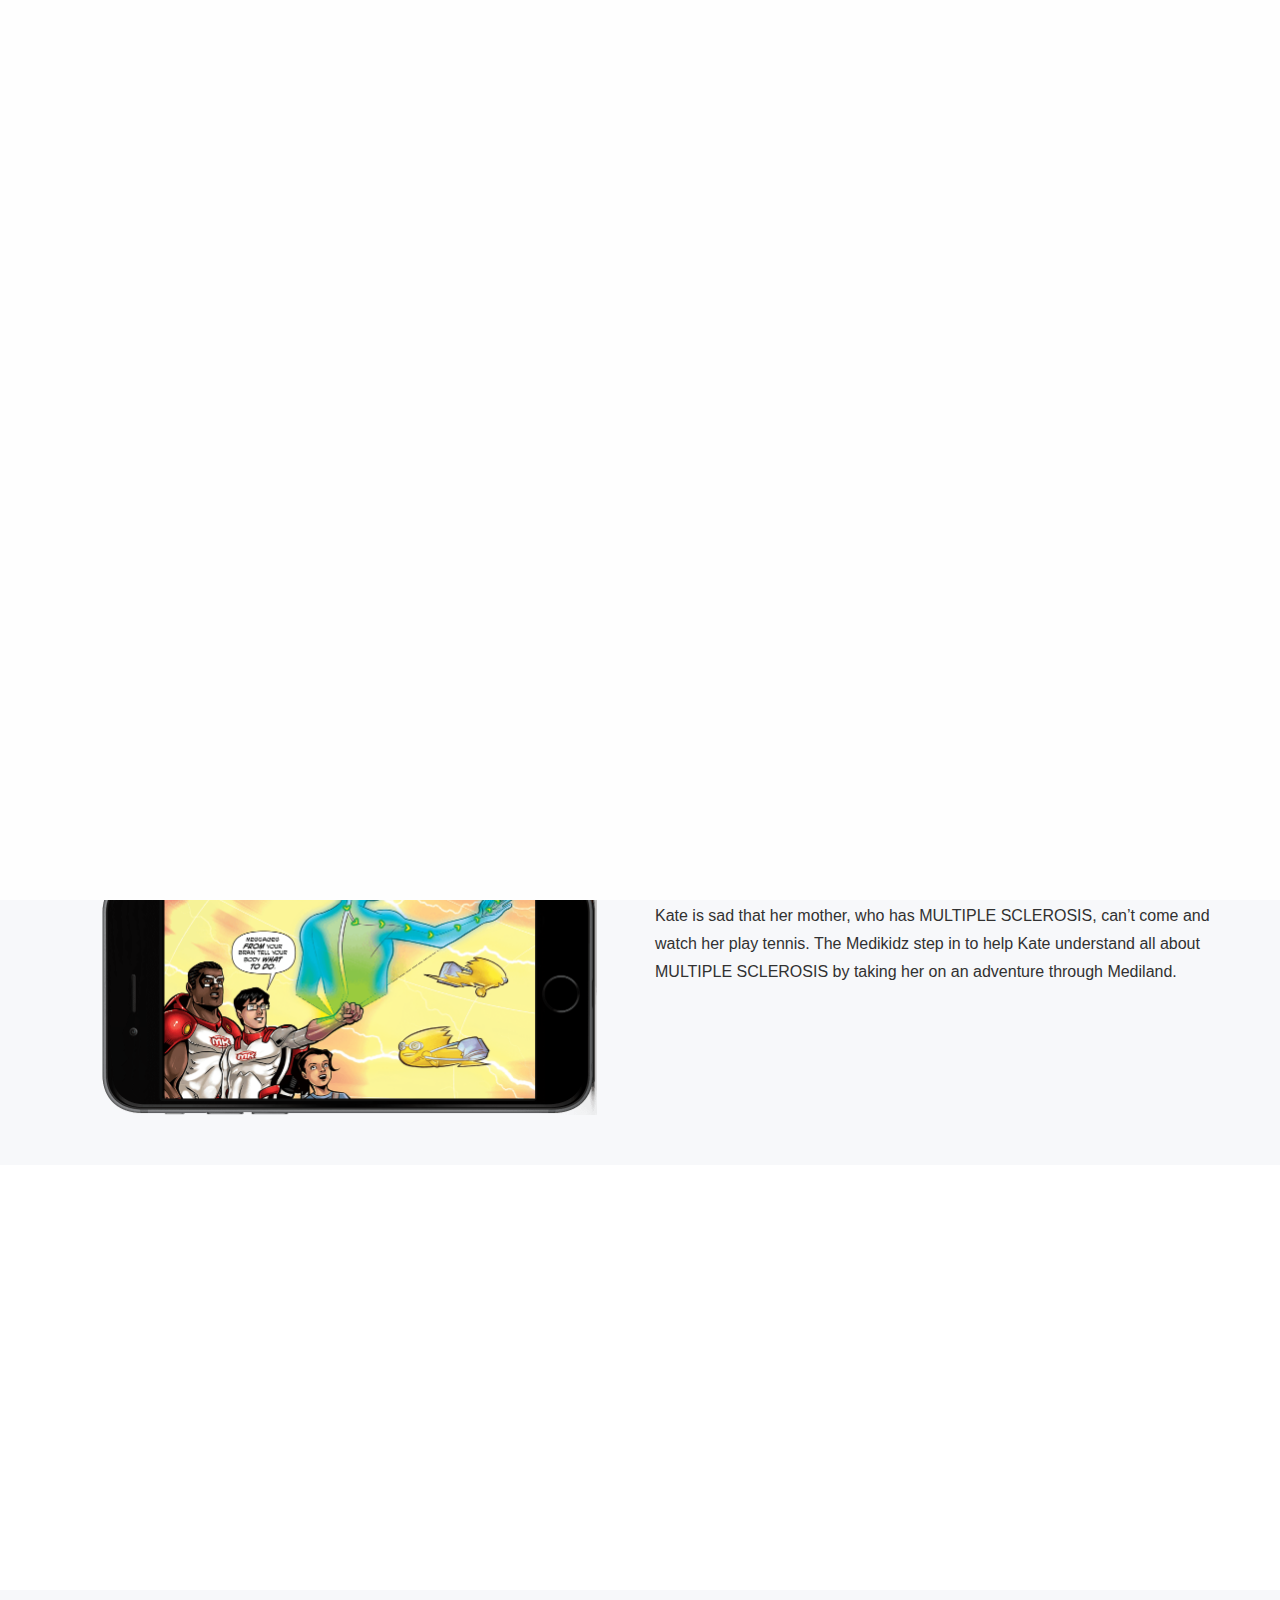
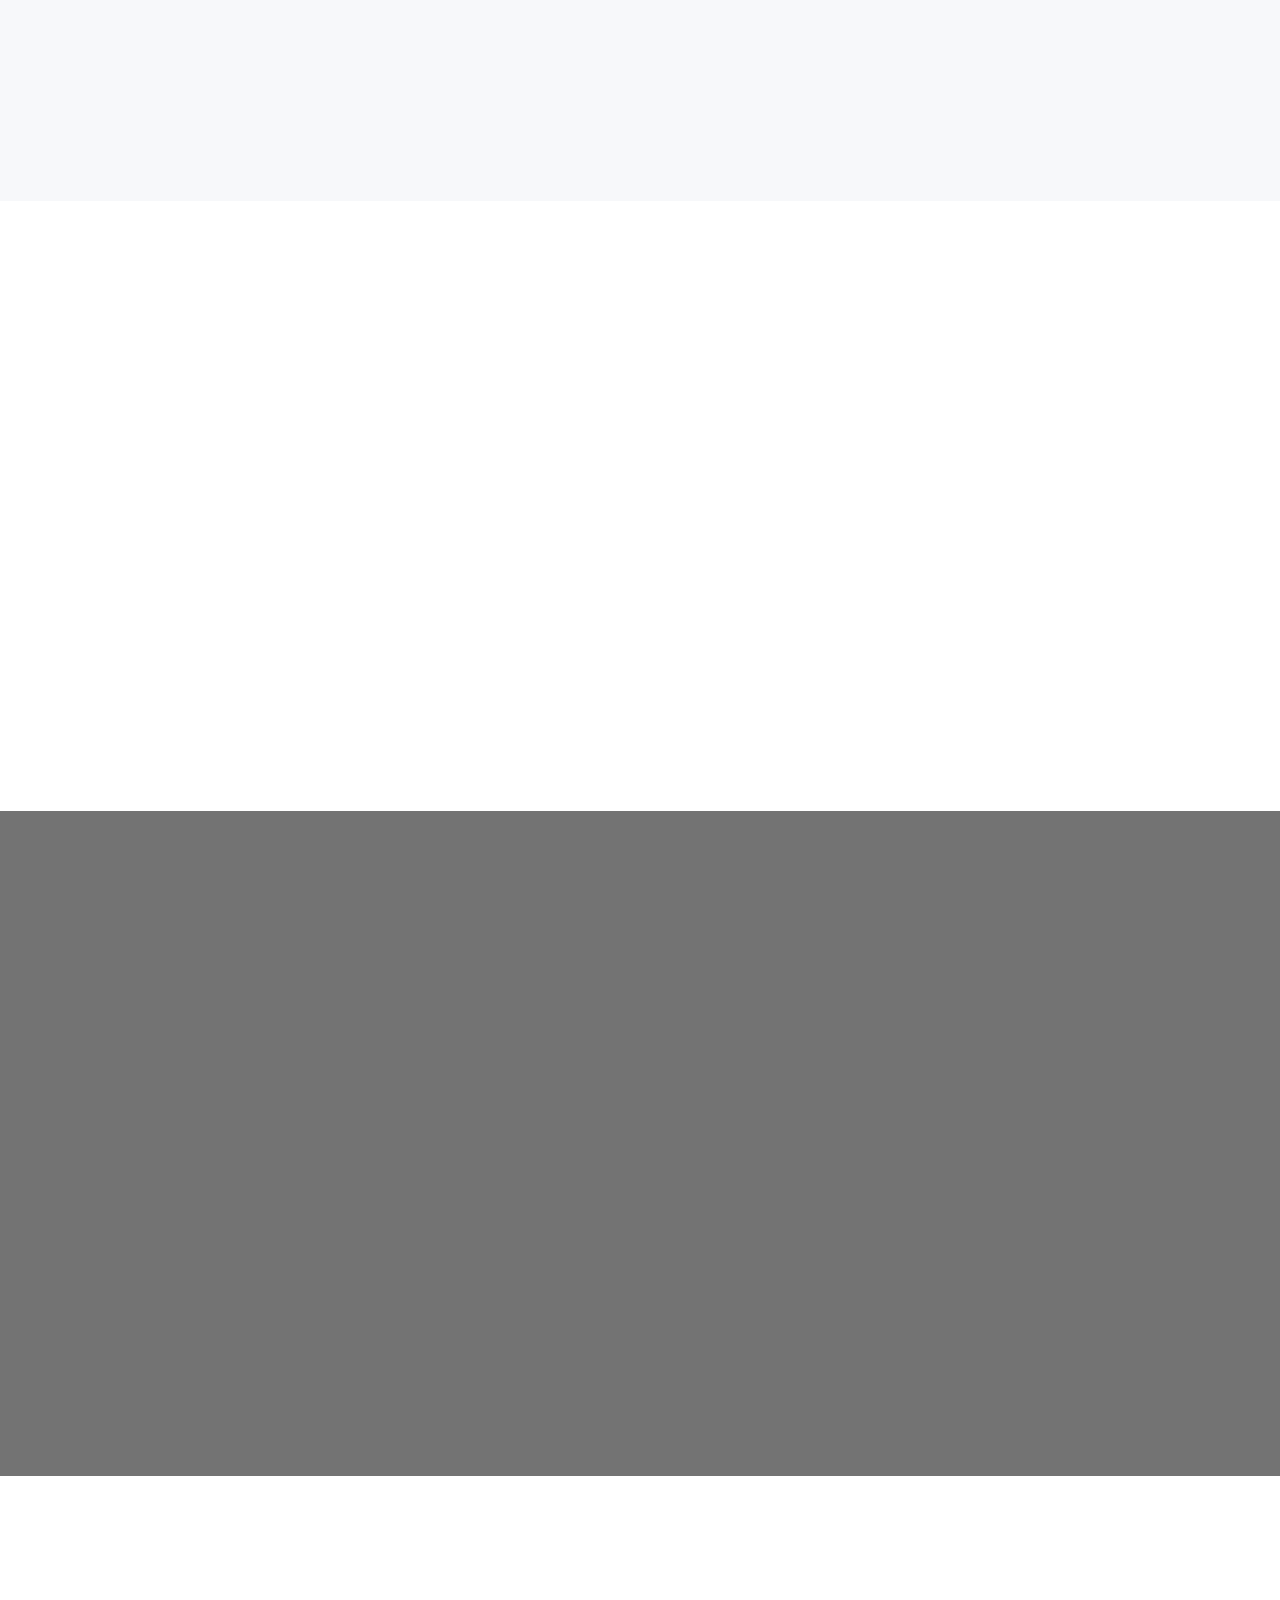
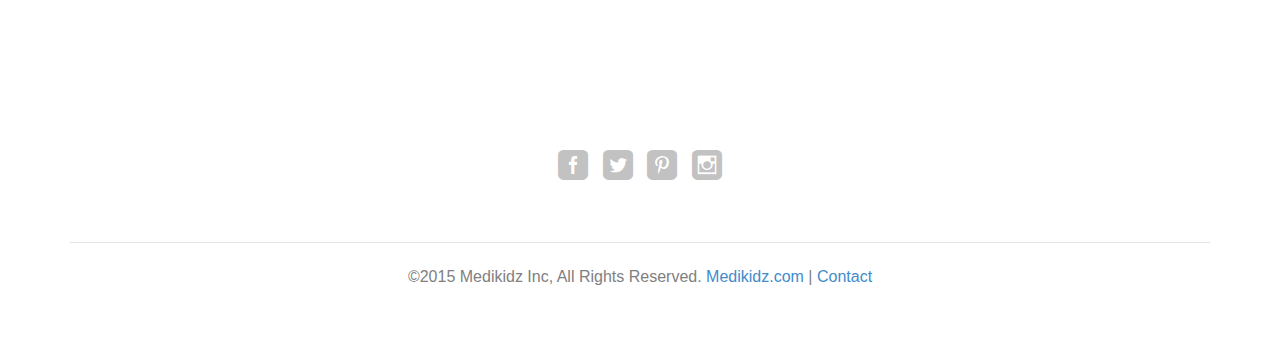
==== commit c799543f: "MS landing page amends" ====
--- a/index.html
+++ b/index.html
@@ -525,7 +525,7 @@
 <!-- <script src="js/smoothscroll.js"></script> -->
 <script src="js/jquery.scrollTo.min.js"></script>
 <script src="js/jquery.localScroll.min.js"></script>
-<script src="js/owl.carousel.min.js"></script>ß
+<script src="js/owl.carousel.min.js"></script>
 <script src="js/nivo-lightbox.min.js"></script>
 <script src="js/simple-expand.min.js"></script>
 <script src="js/wow.min.js"></script>
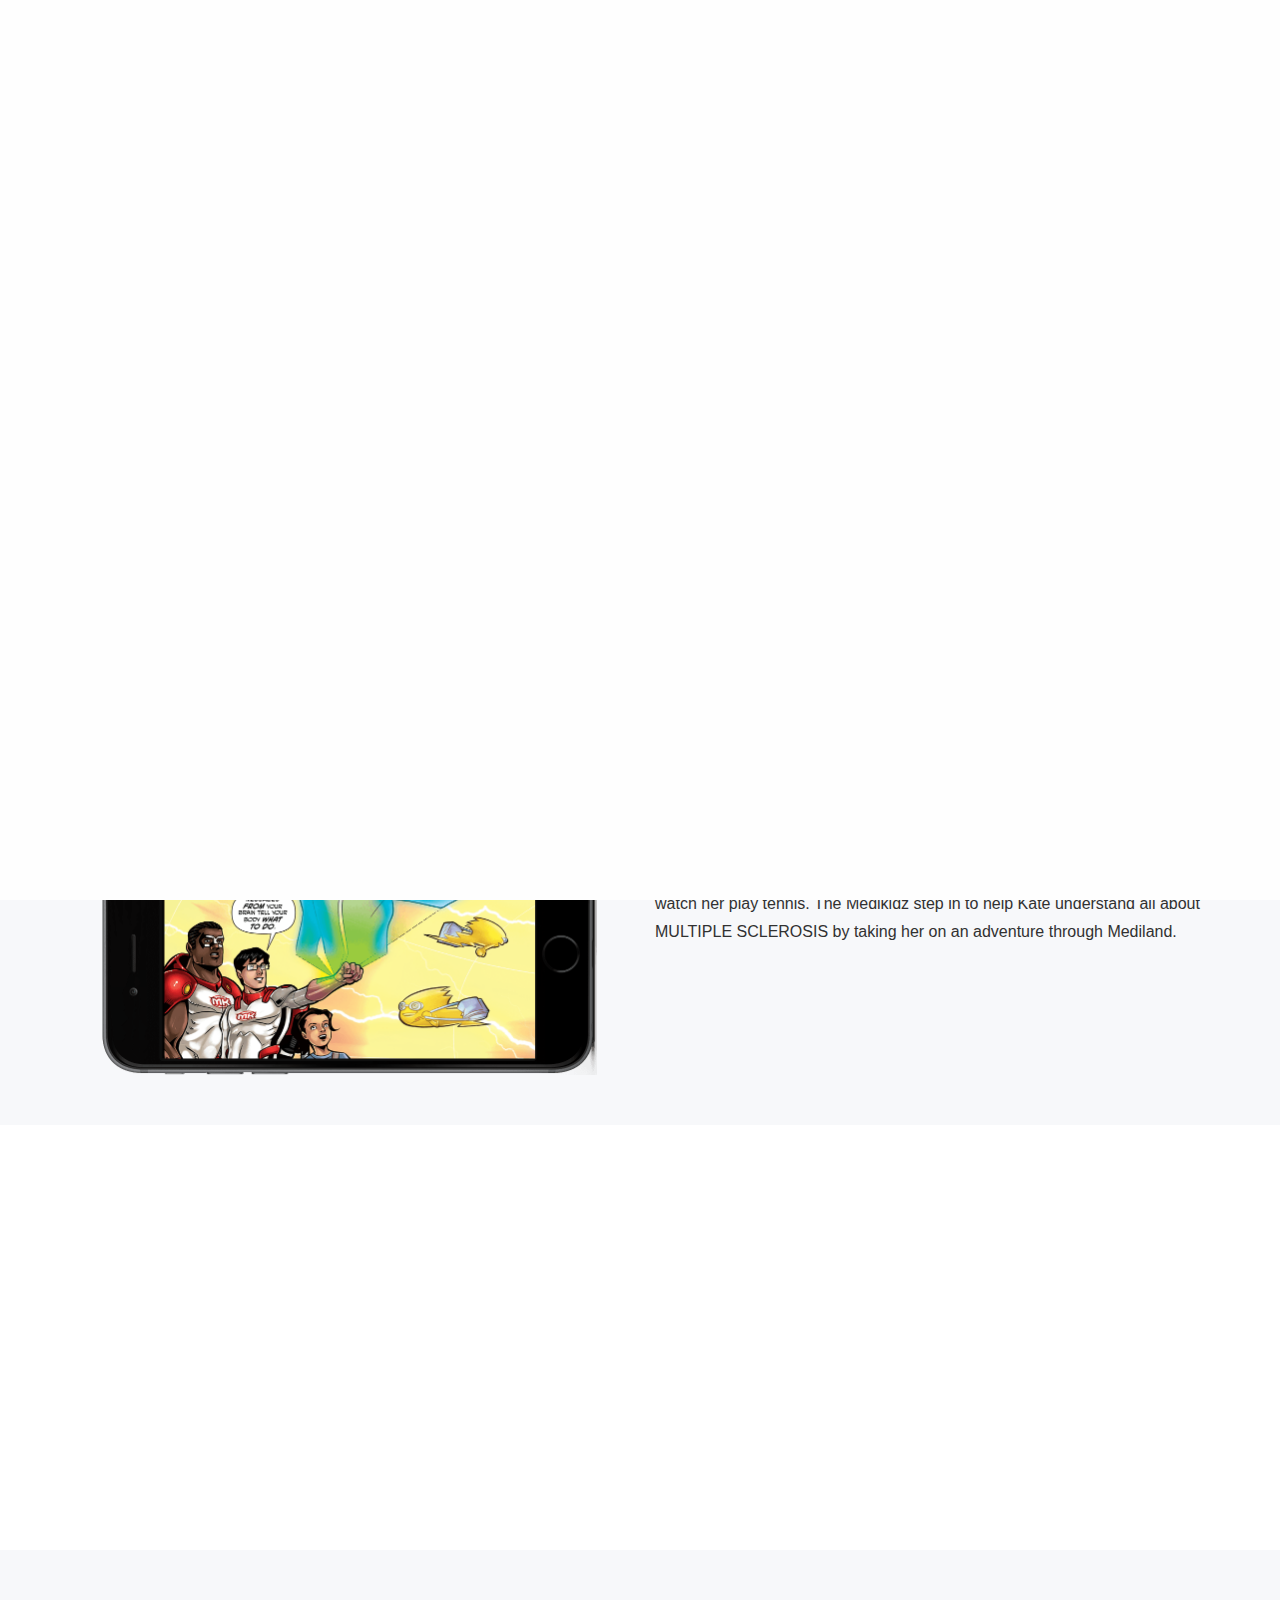
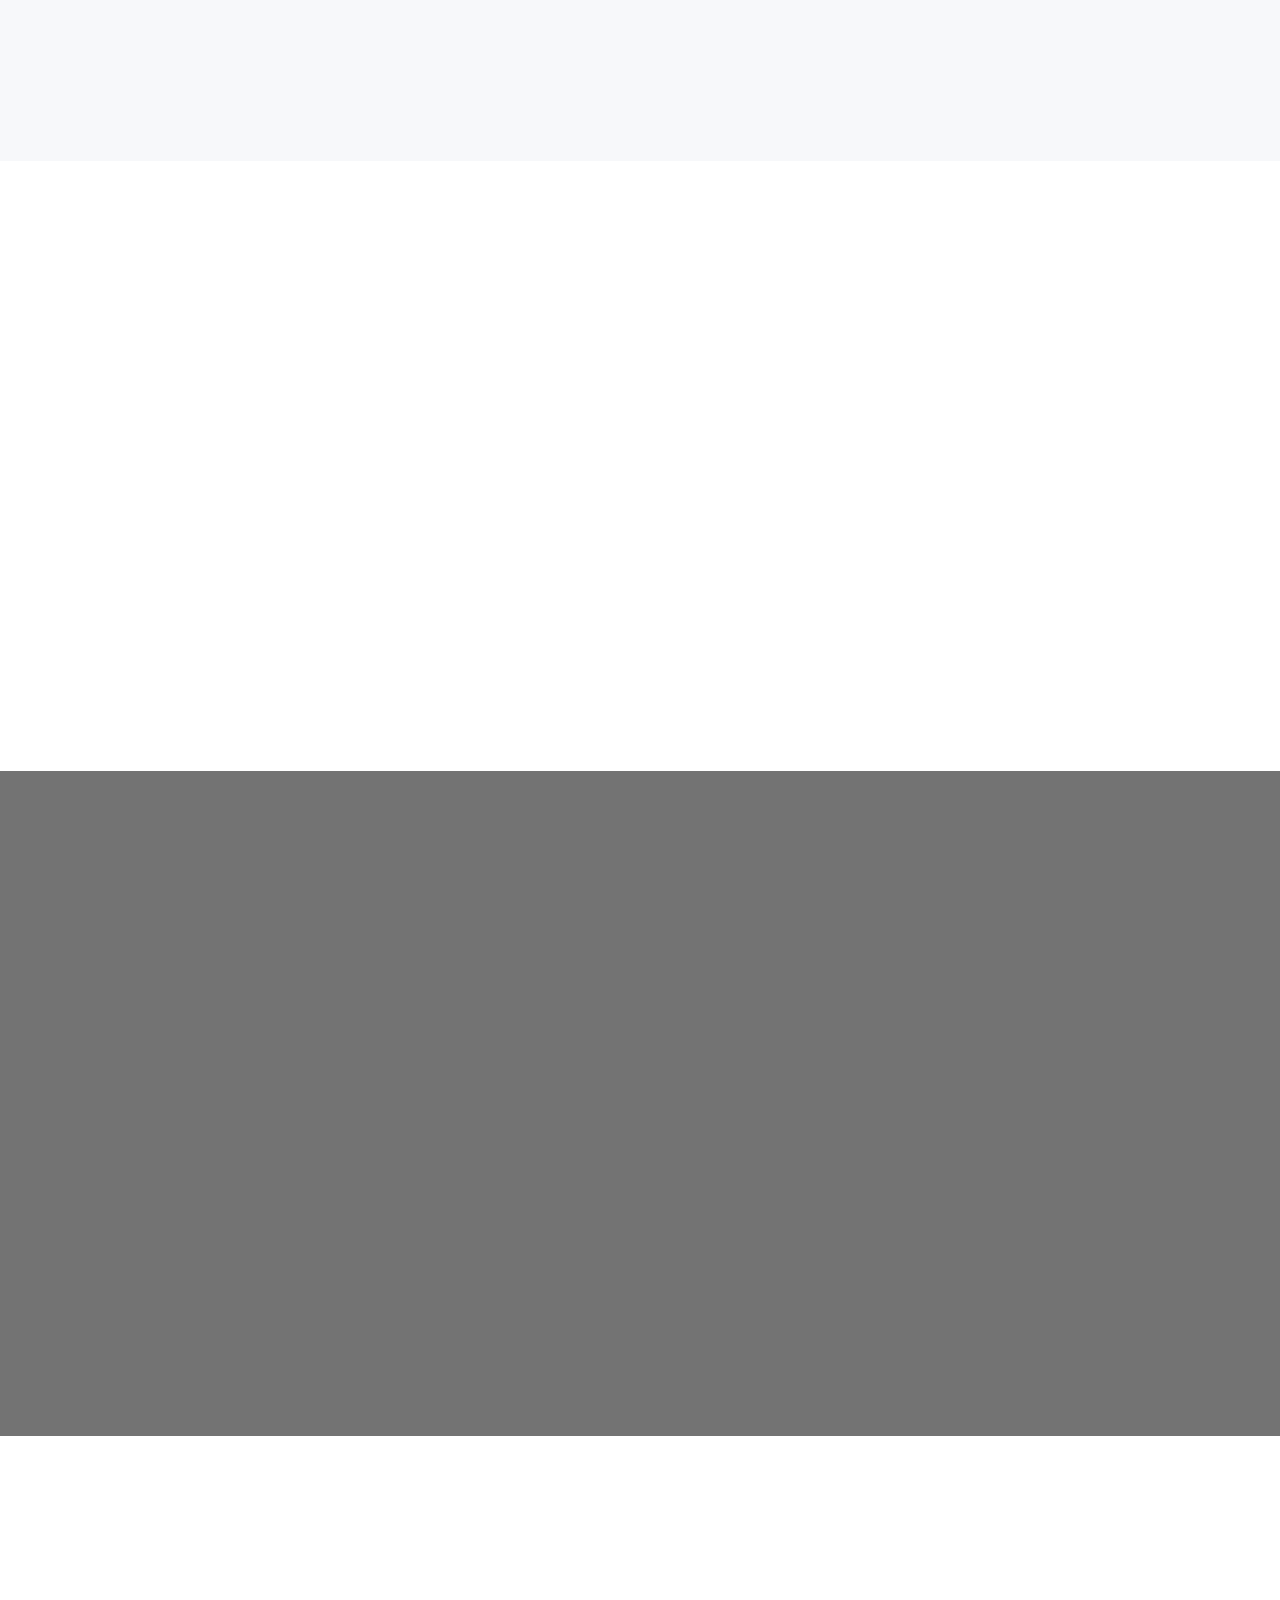
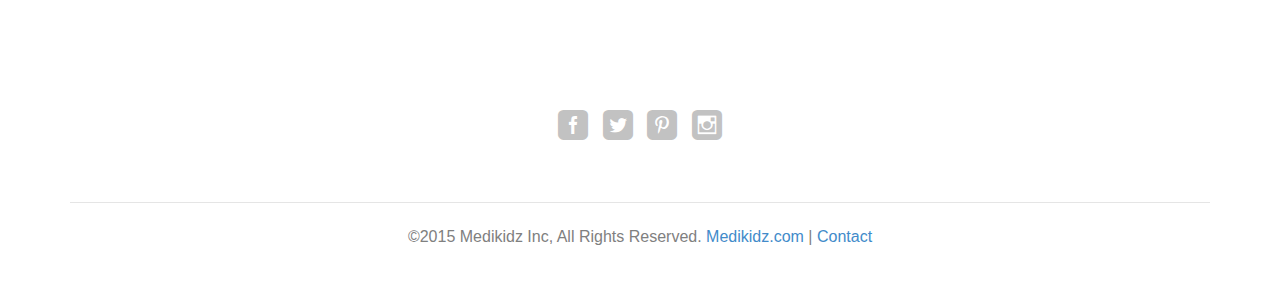
==== commit fc806903: "Video experiment" ====
--- a/index.html
+++ b/index.html
@@ -129,7 +129,11 @@
 		
 		<div class="row home-contents">
 			<div class="hero">
-				
+				<video autoplay  poster="https://s3-us-west-2.amazonaws.com/s.cdpn.io/4273/polina.jpg" id="bgvid" loop>
+  <!-- WCAG general accessibility recommendation is that media such as background video play through only once. Loop turned on for the purposes of illustration; if removed, the end of the video will fade in the same way created by pressing the "Pause" button  -->
+<source src="//demosthenes.info/assets/videos/polina.webm" type="video/webm">
+<source src="video/bg_web_2.mp4" type="video/mp4">
+</video>
 				<!-- HEADING AND BUTTONS -->
 				<div class="intro-section">
 					
--- a/css/styles.css
+++ b/css/styles.css
@@ -274,10 +274,10 @@
 -----------------------------------------*/
 
 header {
-    background: url(../images/bg-2.jpg) no-repeat center top fixed;
+    /*background: url(../images/bg-2.jpg) no-repeat center top fixed;
     -webkit-background-size: cover;
             background-size: cover;
-            padding-bottom: 40px;
+            padding-bottom: 40px;*/
 }
 
 
@@ -889,3 +889,18 @@
 
      max-width: 700px;
   }
+
+  video { 
+    position: absolute;
+/*    top: 200px;
+*//*    left: 50%;*/
+    min-width: 100%;
+    min-height: 100%;
+    width: auto;
+    height: auto;
+    z-index: -1;
+    transform: translateX(-50%) translateY(-50%);
+/* background: url('//demosthenes.info/assets/images/polina.jpg') no-repeat;*/
+  background-size: cover;
+  transition: 1s opacity;
+}
